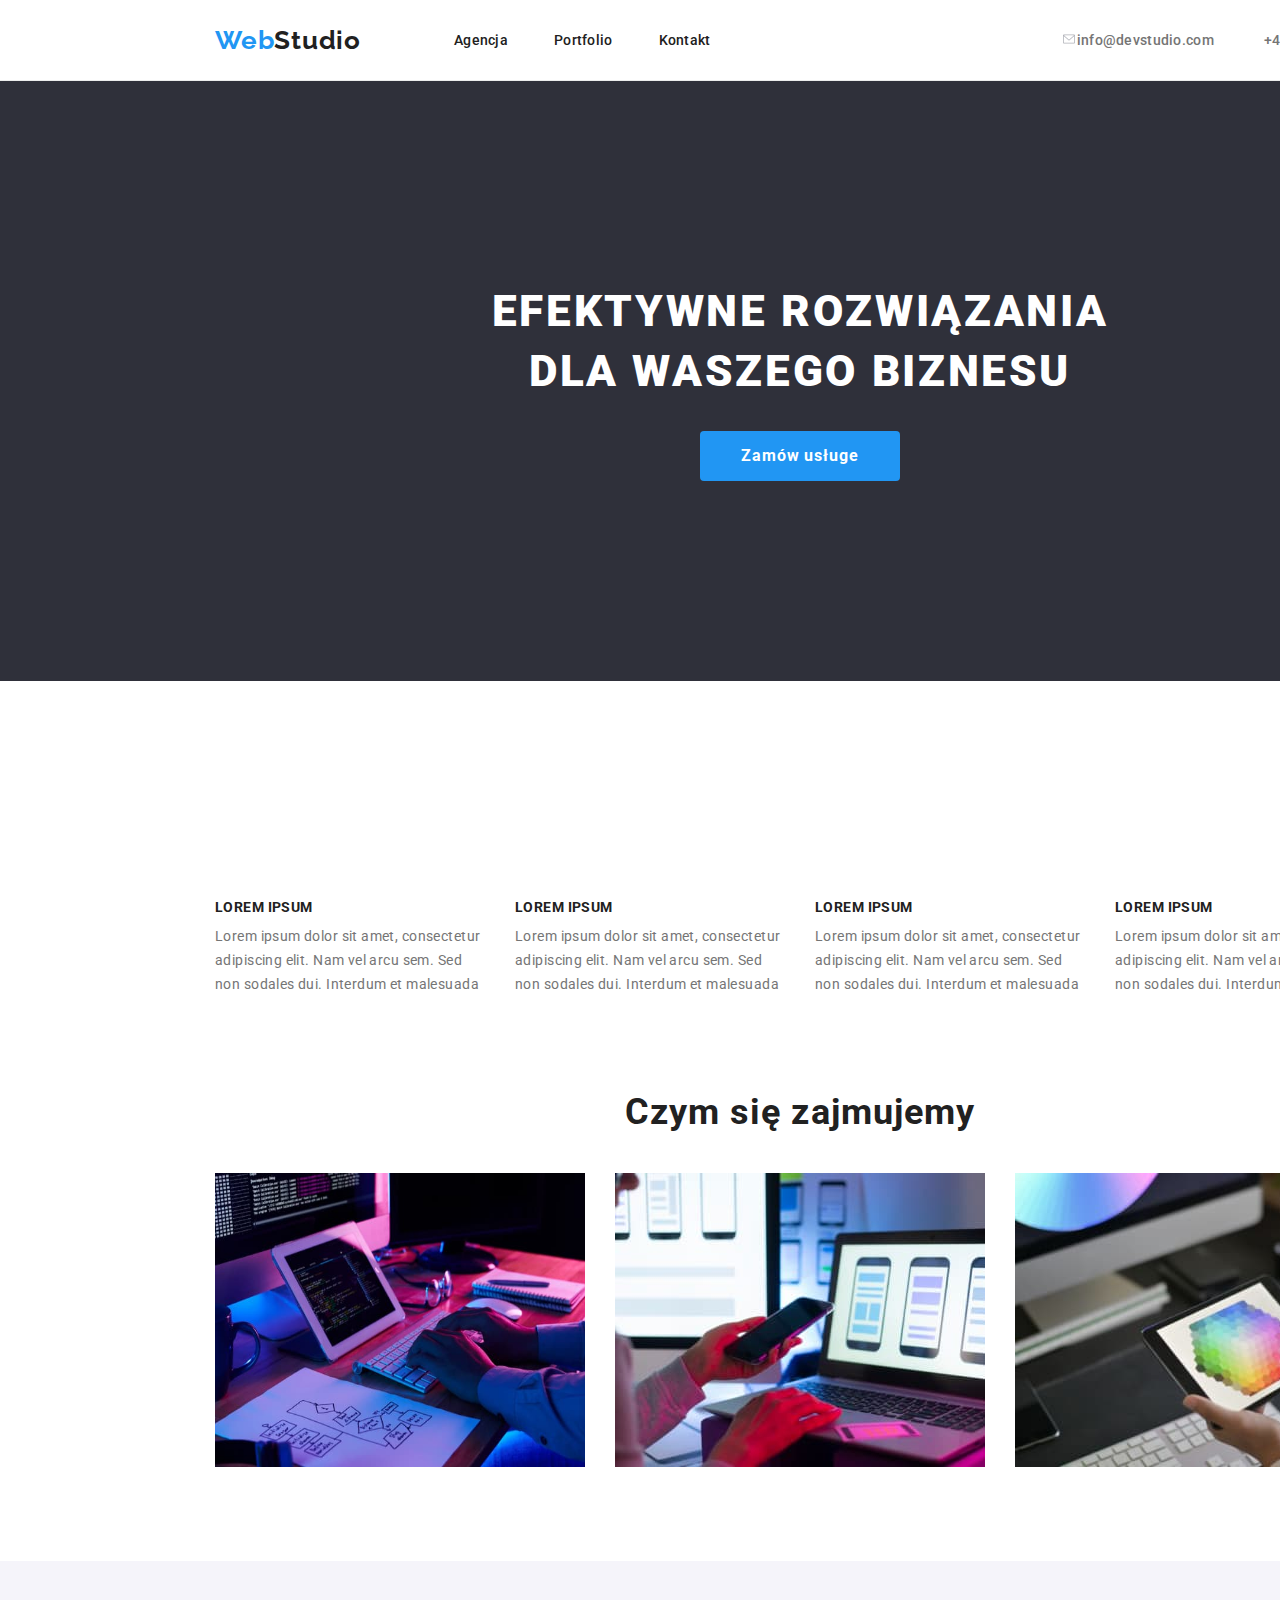
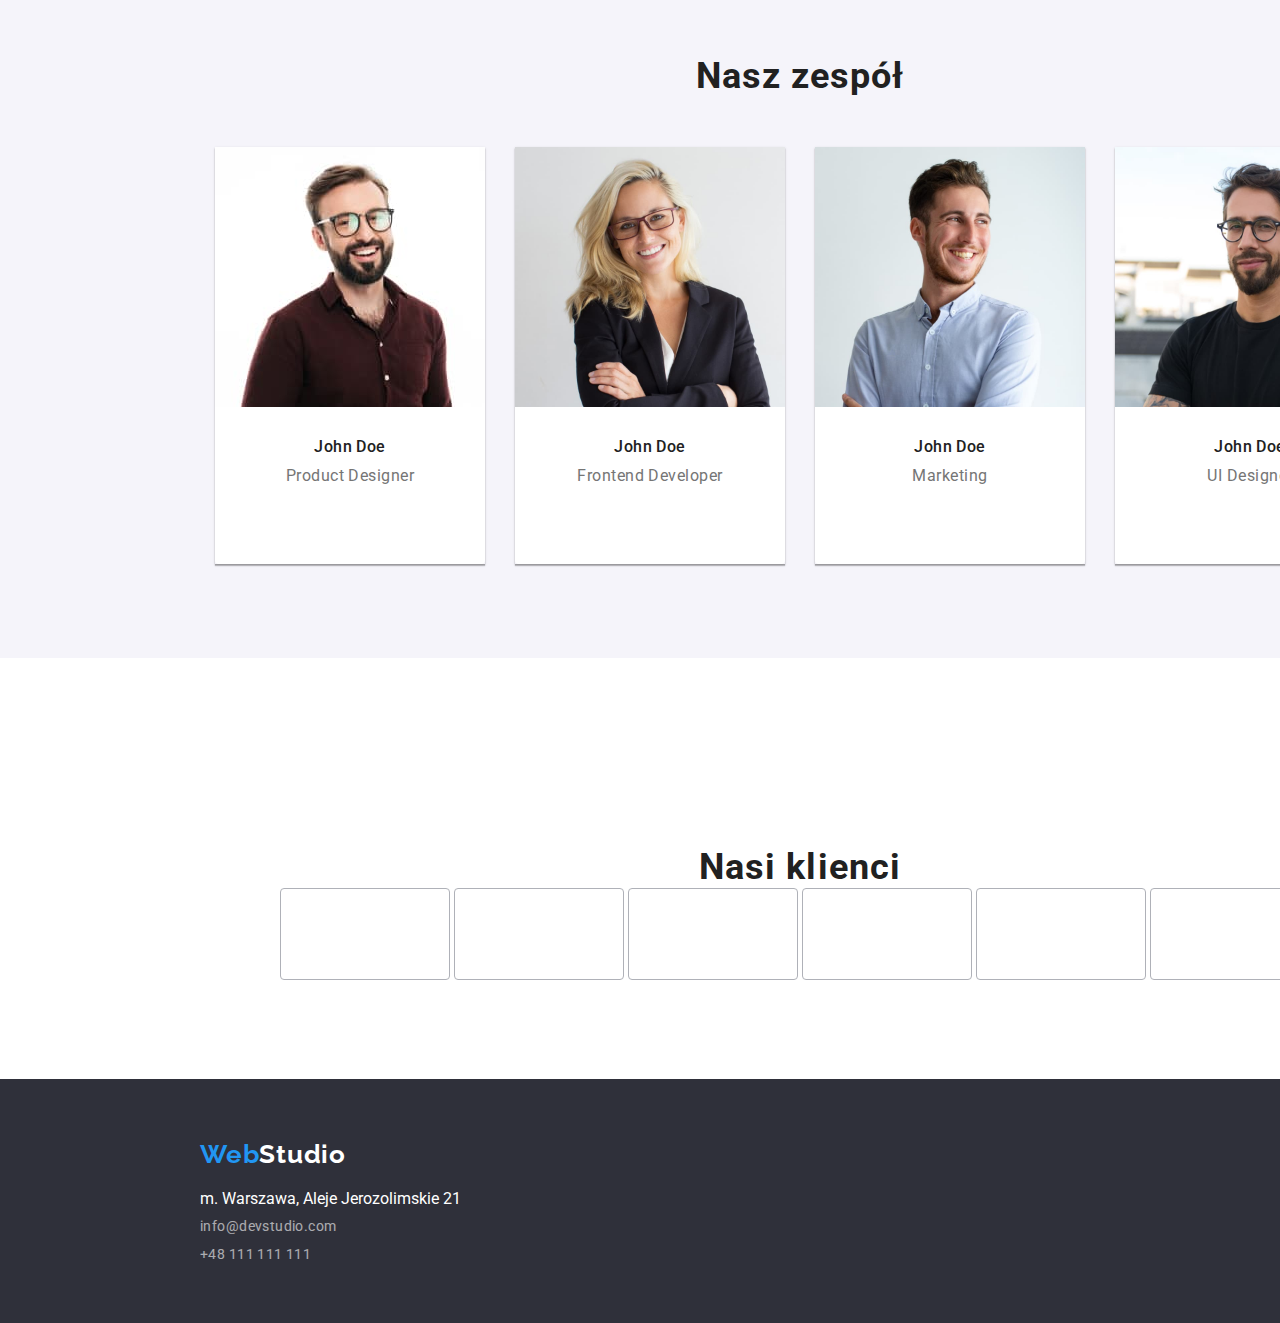
==== index.html @ 1d8e28fa "Update index.html" ====
<!DOCTYPE html>
<html lang="en">

<head>
  <meta charset="UTF-8" />
  <meta http-equiv="X-UA-Compatible" content="IE=edge" />
  <meta name="viewport" content="width=device-width, initial-scale=1.0" />
  <link rel="stylesheet"
    href="https://cdnjs.cloudflare.com/ajax/libs/modern-normalize/0.7.0/modern-normalize.min.css" />
  <link rel="stylesheet" href="styles/style.css" />
  <link rel="preconnect" href="https://fonts.googleapis.com" />
  <link rel="preconnect" href="https://fonts.gstatic.com" crossorigin />
  <link href="https://fonts.googleapis.com/css2?family=Raleway:wght@700&family=Roboto:wght@400;500;700;900&display=swap"
    rel="stylesheet" />
  <title>WebStudio</title>
</head>

<body>
  <header class="header">
    <div class="container">
      <nav class="navigation">
        <a class="logo-lighttheme" class="header-logo"
          href="https://mateusztyb.github.io/goit-markup-hw-04/index.html">Web<span>Studio</span></a>
        <ul class="navigation-links list">
          <li class="item"><a class="link" href="https://mateusztyb.github.io/goit-markup-hw-04/index.html">Agencja</a>
          </li>
          <li class="item"><a class="link"
              href="https://mateusztyb.github.io/goit-markup-hw-04/portfolio.html">Portfolio</a></li>
          <li class="item"><a class="link" href="#Kontakt">Kontakt</a></li>
        </ul>
      </nav>
      <ul class="contact-links list">
        <li class="item"><a class="link" href="mailto:info@devstudio.com"><svg class="nav-icon" width="16px" height="12px"><use href="./images/symbol.svg#icon-envelope"></use></svg><span>info@devstudio.com</span></a></li>
        <li class="item"><a class="link" href="phone:+48111111111">+48 111 111 111</a></li>
      </ul>
    </div>
  </header>
  <main>
    <section class="hero">
      <div class="container">
        <h1 class="hero-header">EFEKTYWNE ROZWIĄZANIA DLA WASZEGO BIZNESU</h1>
        <button class="hero-btn" type="modal">Zamów usługe</button>
      </div>
    </section>
    <section class="main">
      <div class="container">
        <ul class="main-content list">
          <li class="item">
            <svg class="icon" width=270 height=120>
              <use href="icons.svg#icon-Group-1">
            </svg>
            <h3 class="main-content-header">LOREM IPSUM</h3>
            <p class="main-content-text">
              Lorem ipsum dolor sit amet, consectetur adipiscing elit. Nam vel
              arcu sem. Sed non sodales dui. Interdum et malesuada
            </p>
          </li>
          <li class="item">
            <svg class="icon" width=270 height=120>
              <use href="icons.svg#icon-Group-2">
            </svg>
            <h3 class="main-content-header">LOREM IPSUM</h3>
            <p class="main-content-text">
              Lorem ipsum dolor sit amet, consectetur adipiscing elit. Nam vel
              arcu sem. Sed non sodales dui. Interdum et malesuada
            </p>
          </li>
          <li class="item">
            <svg class="icon" width=270 height=120>
              <use href="icons.svg#icon-Group-3">
            </svg>
            <h3 class="main-content-header">LOREM IPSUM</h3>
            <p class="main-content-text">
              Lorem ipsum dolor sit amet, consectetur adipiscing elit. Nam vel
              arcu sem. Sed non sodales dui. Interdum et malesuada
            </p>
          </li>
          <li class="item">
            <svg class="icon" width=270 height=120>
              <use href="icons.svg#icon-Group-4">
            </svg>
            <h3 class="main-content-header">LOREM IPSUM</h3>
            <p class="main-content-text">
              Lorem ipsum dolor sit amet, consectetur adipiscing elit. Nam vel
              arcu sem. Sed non sodales dui. Interdum et malesuada
            </p>
          </li>
        </ul>
      </div>
    </section>
    <section class="about">
      <div class="container">
        <h2>Czym się zajmujemy</h2>
        <ul class="about-list list">
          <li class="item">
            <img src="images/about/about1.jpg" alt="hands of a person working on a tablet with a detachable keyboard"
              height="294" width="370" />
          </li>
          <li class="item">
            <img src="images/about/about2.jpg" alt="phone held in the hands of the person working at the computer"
              height="294" width="370" />
          </li>
          <li class="item">
            <img src="images/about/about3.jpg" alt="tablet with color palette held in women's hands" height="294"
              width="370" />
          </li>
        </ul>
      </div>
    </section>
    <section class="employee">
      <div class="container">
        <h2 class="employee-header">Nasz zespół</h2>
        <ul class="list">
          <li class="item">
            <img src="images/employers/img-3.jpg" width="270" height="260"
              alt="smiling man in glasses, with a short beard, and in a maroon buttoned shirt" />
            <div class="employee-description">
              <p class="employee-name">John Doe</p>
              <p class="employee-position">Product Designer</p>
              <svg class="icon" width=44 height=44>
                <use href="icons.svg#icon-Ellipse">
              </svg>
              <svg class="icon" width=44 height=44>
                <use href="icons.svg#icon-Ellipse1">
              </svg>
              <svg class="icon" width=44 height=44>
                <use href="icons.svg#icon-Ellipse2">
              </svg><svg class="icon" width=44 height=44>
                <use href="icons.svg#icon-Ellipse3">
              </svg>
            </div>
          </li>

          <li class="item">
            <img src="images/employers/img-2.jpg" width="270" height="260"
              alt="smiling woman with long blonde hair, glasses and a darker jacket." />
            <div class="employee-description">
              <p class="employee-name">John Doe</p>
              <p class="employee-position">Frontend Developer</p>
              <svg class="icon" width=44 height=44>
                <use href="icons.svg#icon-Ellipse">
              </svg>
              <svg class="icon" width=44 height=44>
                <use href="icons.svg#icon-Ellipse1">
              </svg>
              <svg class="icon" width=44 height=44>
                <use href="icons.svg#icon-Ellipse2">
              </svg><svg class="icon" width=44 height=44>
                <use href="icons.svg#icon-Ellipse3">
              </svg>
            </div>
          </li>

          <li class="item">
            <img src="images/employers/img-1.jpg" width="270" height="260"
              alt="smiling man with short facial hair and blue buttoned shirt" />
            <div class="employee-description">
              <p class="employee-name">John Doe</p>
              <p class="employee-position">Marketing</p>
              <svg class="icon" width=44 height=44>
                <use href="icons.svg#icon-Ellipse">
              </svg>
              <svg class="icon" width=44 height=44>
                <use href="icons.svg#icon-Ellipse1">
              </svg>
              <svg class="icon" width=44 height=44>
                <use href="icons.svg#icon-Ellipse2">
              </svg><svg class="icon" width=44 height=44>
                <use href="icons.svg#icon-Ellipse3">
              </svg>
            </div>

          </li>

          <li class="item">
            <img src="images/employers/img.jpg" width="270" height="260"
              alt="smiling man in glasses, with medium facial hair, and in a black T-shirt" />
            <div class="employee-description">
              <p class="employee-name">John Doe</p>
              <p class="employee-position">UI Designer</p>
              <svg class="icon" width=44 height=44>
                <use href="icons.svg#icon-Ellipse">
              </svg>
              <svg class="icon" width=44 height=44>
                <use href="icons.svg#icon-Ellipse1">
              </svg>
              <svg class="icon" width=44 height=44>
                <use href="icons.svg#icon-Ellipse2">
              </svg><svg class="icon" width=44 height=44>
                <use href="icons.svg#icon-Ellipse3">
              </svg>
            </div>
          </li>
        </ul>

      </div>
    </section>
    <section class="customers">
      <div class="container">
        <h2 class="customers-header">Nasi klienci</h2>
        <ul class="customer-list list">
          <li class="item"><svg class="icon" width=170 height=92>
              <use href="icons.svg#icon-Client-1">
            </svg></li>
          <li class="item"><svg class="icon" width=170 height=92>
              <use href="icons.svg#icon-Client-2">
            </svg></li>
          <li class="item"><svg class="icon" width=170 height=92>
              <use href="icons.svg#icon-Client-3">
            </svg></li>
          <li class="item"><svg class="icon" width=170 height=92>
              <use href="icons.svg#icon-Client-4">
            </svg></li>
          <li class="item"><svg class="icon" width=170 height=92>
              <use href="icons.svg#icon-Client-5">
            </svg></li>
          <li class="item"><svg class="icon" width=170 height=92>
              <use href="icons.svg#icon-Client-6">
            </svg></li>
        </ul>
      </div>
    </section>
  </main>
  <footer class="footer">
    <div class="container">
      <a class="logo-darktheme" href="#mainweb">Web<span>Studio</span></a>
      <ul class="list">
        <li class="item"><a class="footer-adres" href="https://goo.gl/maps/imskWViYpNZ9BuhFA" target="_blank">m.
            Warszawa, Aleje
            Jerozolimskie 21</a></li>
        <li class="item">
          <a class="footer-link" href="mailto:info@devstudio.com">info@devstudio.com</a>
        </li>
        <li class="item"> <a class="footer-link" href="phone:+48111111111">+48 111 111 111</a>
        </li>
      </ul>
    </div>
  </footer>
</body>

</html>
---- styles/style.css ----
:root {
  --main-font: "Roboto", "Open Sans", sans-serif;
  --secondary-font: "Raleway", sans-serif;
  --main-color: #212121;
  --secondary-color: #2196f3;
  --third-color: #ffffff;
  --additional-color: #757575;
}

body {
  font-family: "Roboto", "Open Sans", sans-serif;
  color: #212121;
  margin-left: auto;
  margin-right: auto;
  width: 1600px;
}

address {
  font-style: inherit;
}
/* Zerowanie marginesów zew i wew tekstu */

h1,
h2,
h3,
h4,
h5,
h6 {
  padding: 0px;
  margin: 0px;
}
p {
  padding: 0px;
  margin: 0px;
}

/* Zdjęcia jako elementy blokowe */

img {
  display: block;
}

svg{
  display: inline;
}

/* Usunięcie ozdobników list dla każdej list z klasą list */

.list {
  list-style: none;
  margin: 0;
  padding: 0;
}

/* Ustawienie kursorów na linkach i przyciskach */

a,
button {
  text-decoration: inherit;
  cursor: pointer;
  color: inherit;
}

/* Kontener kontentu */
.container {
  max-width: 1200px;
  min-height: 80px;
  margin-left: auto;
  margin-right: auto;
}

/*--LOGO--*/

.logo-lighttheme {
  font-family: "Raleway", "Open Sans", sans-serif;
  font-weight: 700;
  font-size: 26px;
  line-height: 1.192;
  letter-spacing: 0.03em;
  color: var(--secondary-color);
  margin-right: 93px;
}

.logo-lighttheme > span {
  color: var(--main-color);
}

.logo-darktheme {
  font-family: "Raleway", "Open Sans", sans-serif;
  font-weight: 700;
  font-size: 26px;
  line-height: 1.192;
  letter-spacing: 0.03em;
  color: var(--secondary-color);
}

.logo-darktheme > span {
  color: var(--third-color);
}

/*--LOGO--*/

/*--Navigation--*/

.nav-icon:hover {color: red}

.header .container {
  display: flex;
  justify-content: space-between;
  padding: 0px 15px;
  flex-wrap: wrap;
}

.header {
  border-bottom: 1px solid #ececec;
}

.navigation,
.navigation-links,
.contact-links {
  display: flex;
  align-items: center;
  flex-wrap: wrap;
}

.navigation-links .item:not(:last-child) {
  margin-right: 46px;
}

.contact-links .item:not(:last-child) {
  margin-right: 38px;
}

.navigation-links a {
  font-weight: 500;
  font-size: 14px;
  line-height: 1.143;
  letter-spacing: 0.02em;
  color: var(--main-color);
}

.contact-links a {
  font-weight: 500;
  font-size: 14px;
  margin-right: 12px;
  line-height: 1.143;
  letter-spacing: 0.02em;
  color: var(--additional-color);
}

.navigation-links a:hover,
.navigation-links a:focus,
.contact-links a:hover,
.contact-links a:focus {
  color: var(--secondary-color);
}


/*--Navigation--*/

/*--HERO--*/

.hero-header {
  font-weight: 900;
  font-size: 44px;
  line-height: 1.364;
  text-align: center;
  letter-spacing: 0.06em;
  color: var(--third-color);
}

.hero {
  background-color: #2f303a;
  padding: 200px 0px;
}

.hero .container {
  align-items: center;
  justify-content: center;
  display: flex;
  flex-direction: column;
}

.hero h1 {
  width: 696px;
}

.hero-btn {
  background: var(--secondary-color);
  border: 0px;
  border-radius: 4px;
  font-weight: 700;
  font-size: 16px;
  line-height: 1.875;
  text-align: center;
  letter-spacing: 0.06em;
  width: 200px;
  height: 50px;
  margin-top: 30px;
  color: var(--third-color);
}

.hero-btn:focus,
.hero-btn:hover {
  color: var(--main-color);
}

/*--HERO--*/

/*--MAIN--*/

.main h3 {
  font-weight: 700;
  font-size: 14px;
  line-height: 1.143;
  letter-spacing: 0.03em;
  margin-bottom: 10px;
  color: var(--main-color);
}

.main p {
  font-size: 14px;
  line-height: 1.71;
  letter-spacing: 0.03em;
  color: var(--additional-color);
}

.container .main-content {
  display: flex;
  justify-content: center;
  padding: 94px 0px;
  flex-wrap: wrap;
}

.main-content .item {
  width: 270px;
  margin: 0px 15px;
}

.about h2 {
  font-weight: 700;
  font-size: 36px;
  line-height: 1.167;
  text-align: center;
  letter-spacing: 0.03em;
  color: var(--main-color);
  margin-bottom: 40px;
}

.container .about-list {
  display: flex;
  text-align: center;
  padding-bottom: 94px;
}

.about-list .item {
  margin: 0px 15px;
}

/*--MAIN--*/

/*--EMPLOYEE--*/

/* można zastosować selektor potomka zmniejszając ilość kodu, zmienijąc przy imieniu pracownika znacznik p na h3 */

.employee {
  background: #f5f4fa;
}

.employee-header {
  font-weight: 700;
  font-size: 36px;
  line-height: 1.167;
  text-align: center;
  letter-spacing: 0.03em;
  color: var(--main-color);
  padding-top: 94px;
}

.employee-name {
  font-size: 16px;
  line-height: 1.1875;
  text-align: center;
  letter-spacing: 0.03em;
  font-weight: 500;
  margin-bottom: 10px;
  color: var(--main-color);
}

.employee-position {
  font-size: 16px;
  line-height: 1.1875;
  text-align: center;
  letter-spacing: 0.03em;
  color: var(--additional-color);
}

.employee .container .list {
  display: flex;
  justify-content: center;
  padding-bottom: 94px;
}

.employee .item {
  margin: 50px 15px 0px;
  box-shadow: 0px 1px 3px rgba(0, 0, 0, 0.12), 0px 1px 1px rgba(0, 0, 0, 0.14),
    0px 2px 1px rgba(0, 0, 0, 0.2);
}

.employee-description {
  padding: 30px 0px;
  text-align: center;
  background-color: var(--third-color);
  border: 0px;
  border-radius: 0px 0px 4px 4px;
}

/*--EMPLOYEE--*/

/* CUSTOMERS */

.customers{
  background-color: #fff;
}

.customers-header{
  font-weight: 700;
  font-size: 36px;
  line-height: 1.167;
  text-align: center;
  letter-spacing: 0.03em;
  color: var(--main-color);
  padding-top: 94px;
}
.customers .container {
  display: flex;
  justify-content: center;
  padding: 94px 0px;
  flex-wrap: wrap;
}

.customer-list .item{
  display: inline-block;
  border: 1px solid #AFB1B8;
box-sizing: border-box;
border-radius: 4px;
width: 170px;
height: 92px;
}

/* CUSTOMERS */

/*--FOOTER--*/

.footer .container {
  padding: 60px 0px;
}

.footer {
  background: #2f303a;
  color: var(--third-color);
  text-decoration: none;
}

.footer .item:not(:first-child){
  margin-top: 9px;
}

.footer .item:first-child{
  margin-top: 20px;
}

.footer-adres {
  text-decoration: none;
  color: var(--third-color);
}

.footer-link {
  color: var(--third-color);
  opacity: 0.6;
  font-size: 14px;
  line-height: 1.71px;
  letter-spacing: 0.03em;
}

.footer-adres:hover,
.footer-adres:focus,
.footer-link:hover,
.footer-link:focus {
  color: var(--secondary-color);
}
.footer span {
  color: var(--third-color);
}

/*--FOOTER--*/

/*--Portfolio--*/

.gallery-btn {
  font-weight: 500;
  font-size: 16px;
  line-height: 1.625;
  letter-spacing: 0.03em;
  padding: 6px 22px;
  margin: 0px 4px;
  background: #f5f4fa;
  border-radius: 4px;
  border: 0px;
}

.gallery-btn:hover,
.gallery-btn:focus {
  background: var(--secondary-color);
  color: var(--third-color);
  border-color: solid var(--third-color);
}

.galler-nav > .container .list {
  display: flex;
  justify-content: center;
  align-items: center;
  padding-top: 94px;
  margin-bottom: 35px;
}

.gallery-list-title {
  font-weight: 700;
  font-size: 18px;
  line-height: 2;
  letter-spacing: 0.06em;
  color: var(--main-font);
  text-align: left;
}

.gallery-list-subtitle {
  font-size: 16px;
  line-height: 1.875;
  letter-spacing: 0.03em;
  color: var(--additional-color);
  text-align: left;
}

.gallery-subtitle-wraper {
  padding: 20px 24px;
  border-left: 1px solid #eeeeee;
  border-right: 1px solid #eeeeee;
  border-bottom: 1px solid #eeeeee;
}

.gallery .item {
  margin: 15px;
  width: 370px;
  background: #ffffff;
  box-sizing: border-box;
}

.gallery .container .list {
  display: flex;
  justify-content: center;
  flex-wrap: wrap;
  padding-bottom: 94px;
}
/*--Portfolio--*/

/* ICONS */



/* ICONS */
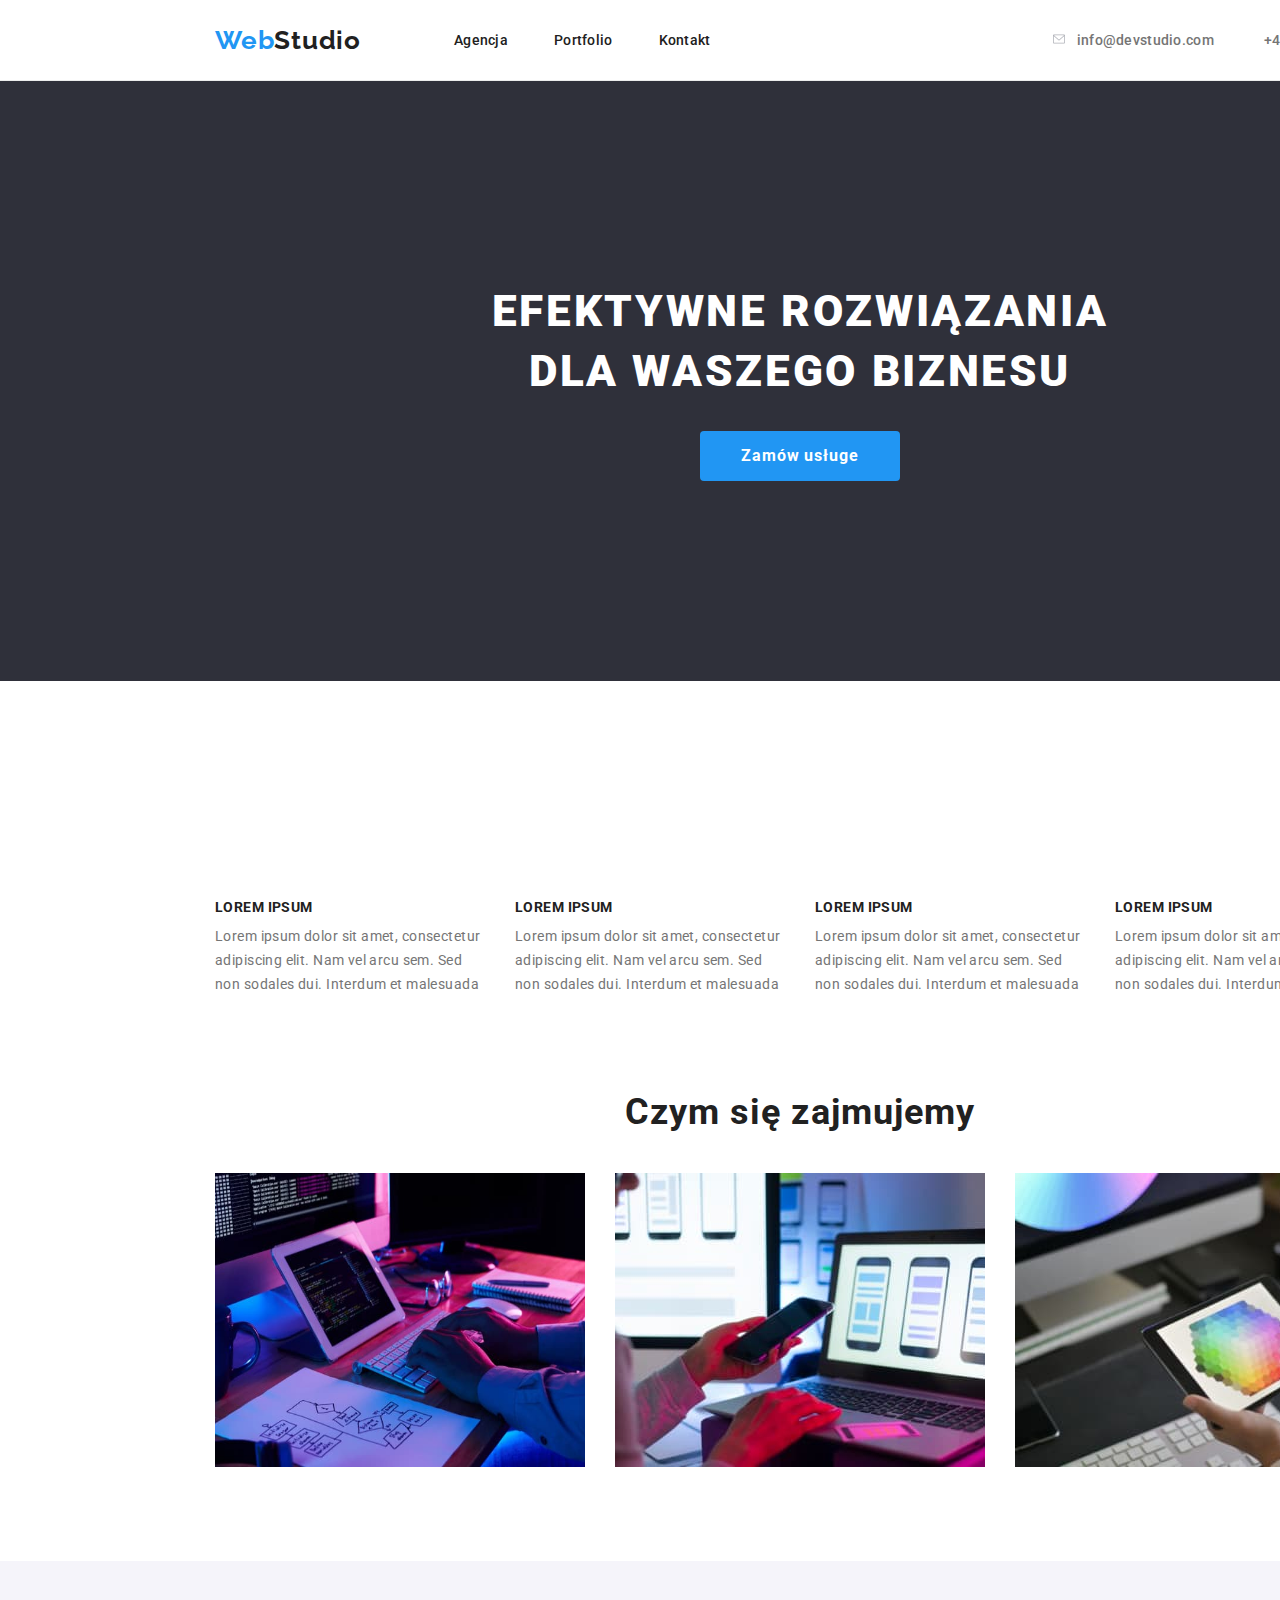
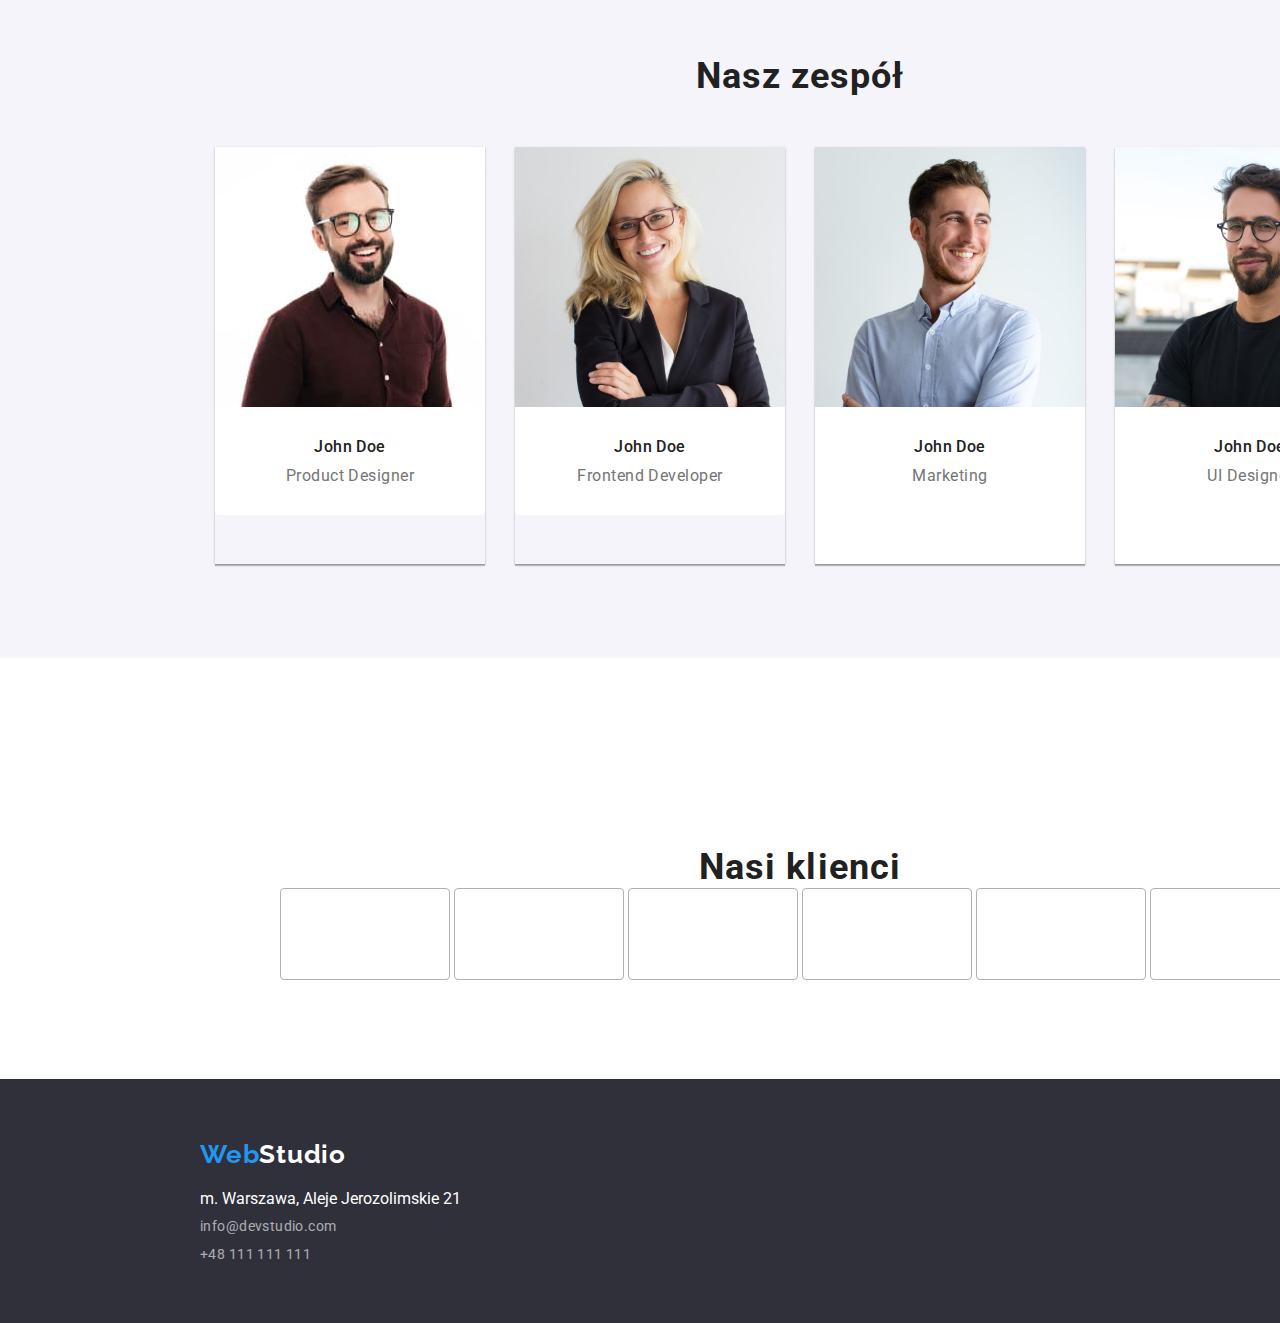
==== commit dfd7d1bc: "Zmiany" ====
--- a/index.html
+++ b/index.html
@@ -117,17 +117,6 @@
             <div class="employee-description">
               <p class="employee-name">John Doe</p>
               <p class="employee-position">Product Designer</p>
-              <svg class="icon" width=44 height=44>
-                <use href="icons.svg#icon-Ellipse">
-              </svg>
-              <svg class="icon" width=44 height=44>
-                <use href="icons.svg#icon-Ellipse1">
-              </svg>
-              <svg class="icon" width=44 height=44>
-                <use href="icons.svg#icon-Ellipse2">
-              </svg><svg class="icon" width=44 height=44>
-                <use href="icons.svg#icon-Ellipse3">
-              </svg>
             </div>
           </li>
 
@@ -137,17 +126,7 @@
             <div class="employee-description">
               <p class="employee-name">John Doe</p>
               <p class="employee-position">Frontend Developer</p>
-              <svg class="icon" width=44 height=44>
-                <use href="icons.svg#icon-Ellipse">
-              </svg>
-              <svg class="icon" width=44 height=44>
-                <use href="icons.svg#icon-Ellipse1">
-              </svg>
-              <svg class="icon" width=44 height=44>
-                <use href="icons.svg#icon-Ellipse2">
-              </svg><svg class="icon" width=44 height=44>
-                <use href="icons.svg#icon-Ellipse3">
-              </svg>
+  
             </div>
           </li>
 
--- a/styles/style.css
+++ b/styles/style.css
@@ -102,8 +102,6 @@
 
 /*--Navigation--*/
 
-.nav-icon:hover {color: red}
-
 .header .container {
   display: flex;
   justify-content: space-between;
@@ -117,7 +115,7 @@
 
 .navigation,
 .navigation-links,
-.contact-links {
+.contact-links{
   display: flex;
   align-items: center;
   flex-wrap: wrap;
@@ -131,31 +129,35 @@
   margin-right: 38px;
 }
 
-.navigation-links a {
+.navigation-links .link {
   font-weight: 500;
   font-size: 14px;
   line-height: 1.143;
   letter-spacing: 0.02em;
   color: var(--main-color);
-}
-
-.contact-links a {
+  
+}
+
+.contact-links .link {
   font-weight: 500;
   font-size: 14px;
   margin-right: 12px;
   line-height: 1.143;
   letter-spacing: 0.02em;
   color: var(--additional-color);
+  align-items: center;
 }
 
 .navigation-links a:hover,
 .navigation-links a:focus,
 .contact-links a:hover,
-.contact-links a:focus {
+.contact-links a:focus,
+.nav-icon:hover,
+.nav-icon:focus {
   color: var(--secondary-color);
 }
-
-
+.nav-icon{
+margin-right:10px;}
 /*--Navigation--*/
 
 /*--HERO--*/
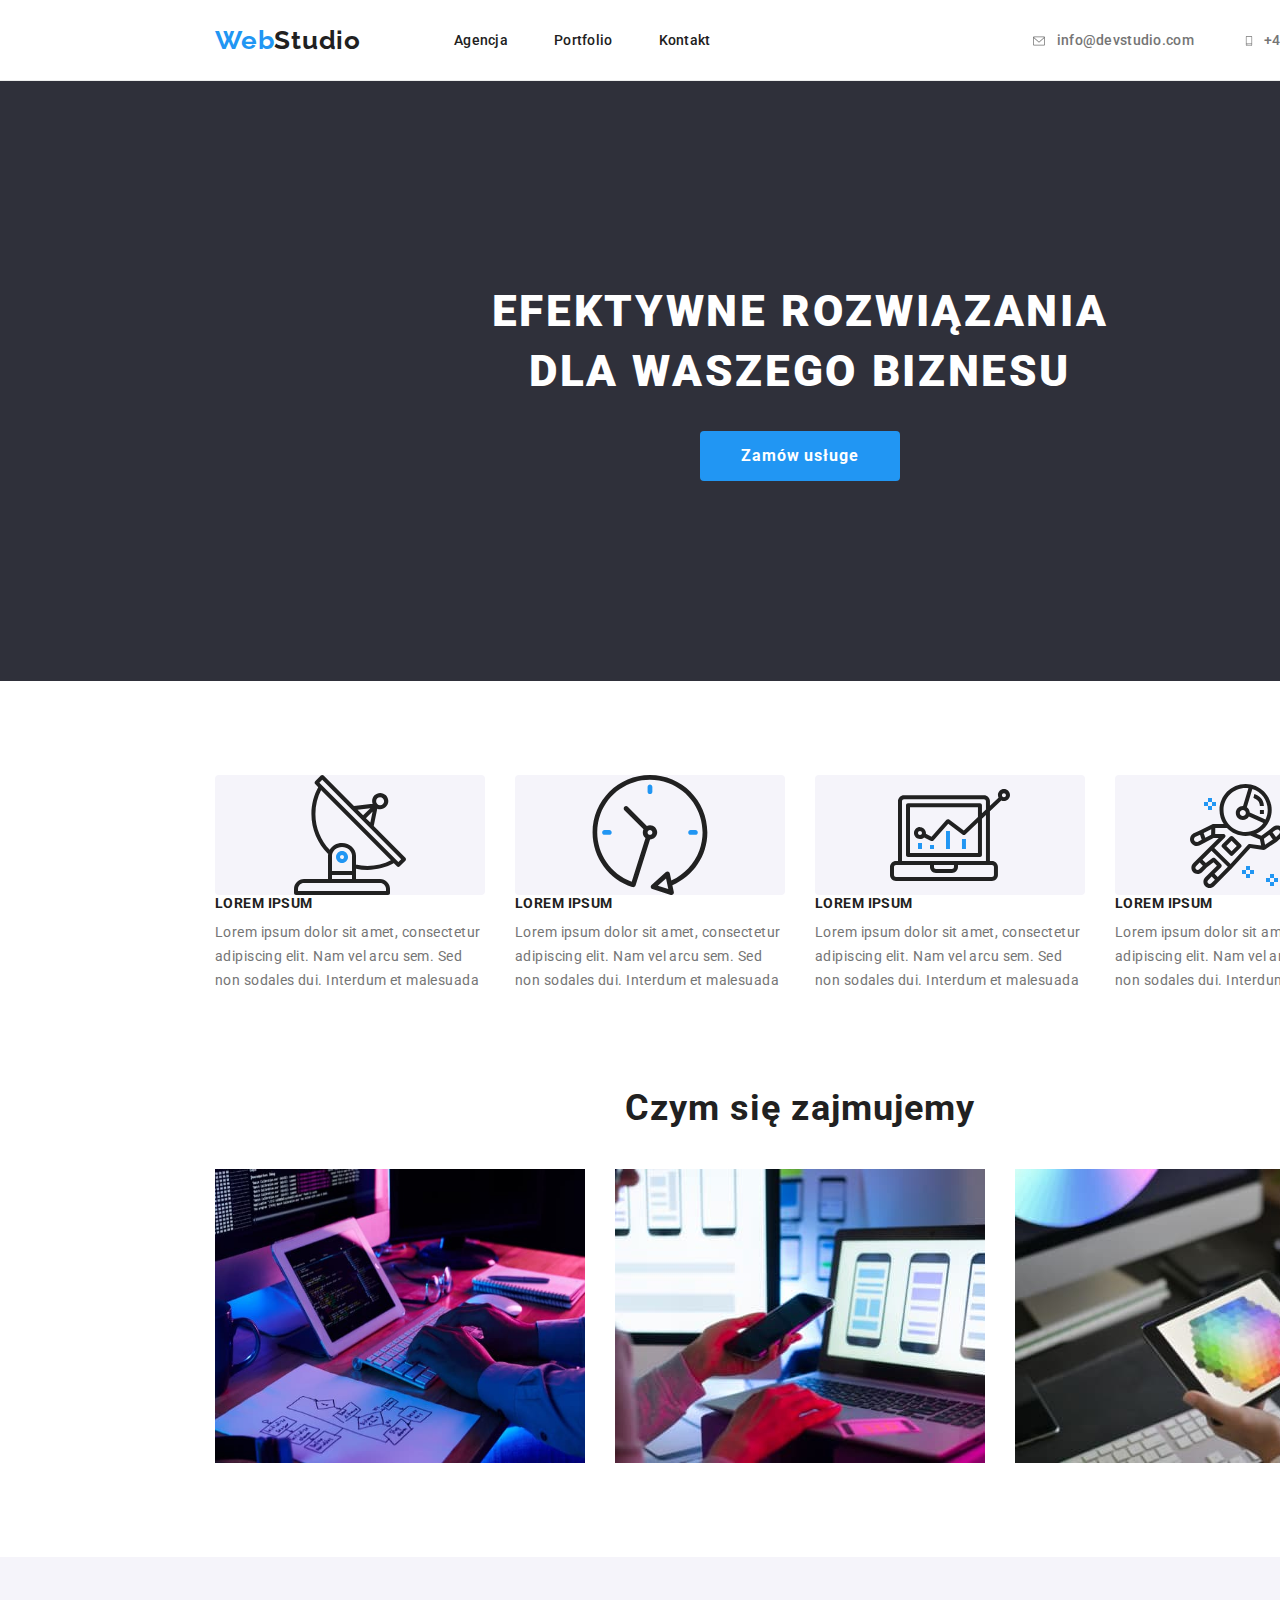
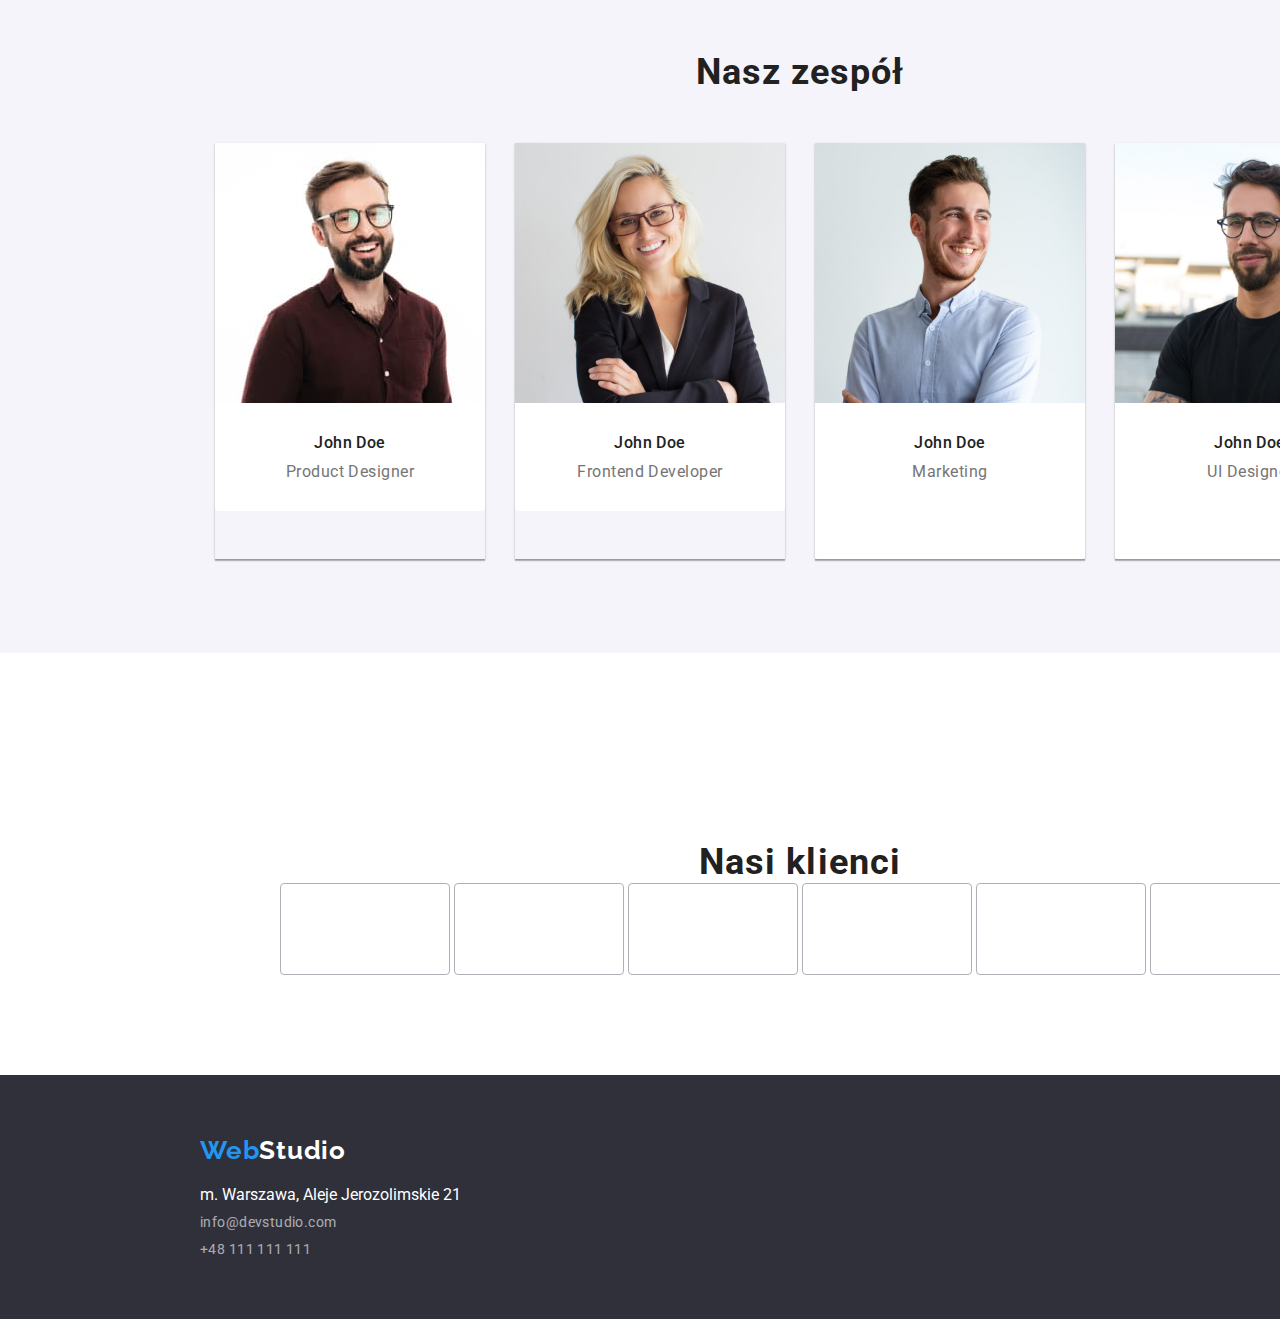
==== commit c6f96776: "Zmiany" ====
--- a/index.html
+++ b/index.html
@@ -30,8 +30,8 @@
         </ul>
       </nav>
       <ul class="contact-links list">
-        <li class="item"><a class="link" href="mailto:info@devstudio.com"><svg class="nav-icon" width="16px" height="12px"><use href="./images/symbol.svg#icon-envelope"></use></svg><span>info@devstudio.com</span></a></li>
-        <li class="item"><a class="link" href="phone:+48111111111">+48 111 111 111</a></li>
+        <li class="item"><a class="link" href="mailto:info@devstudio.com"><svg class="nav-icon" width="16px" height="12px"><use href="./images/icons.svg#icon-envelope"></use></svg><span>info@devstudio.com</span></a></li>
+        <li class="item"><a class="link" href="phone:+48111111111"><svg class="nav-icon" width="10px" height="16px"><use href="./images/icons.svg#icon-smartphone"></use></svg>+48 111 111 111</a></li>
       </ul>
     </div>
   </header>
@@ -46,38 +46,38 @@
       <div class="container">
         <ul class="main-content list">
           <li class="item">
-            <svg class="icon" width=270 height=120>
-              <use href="icons.svg#icon-Group-1">
-            </svg>
-            <h3 class="main-content-header">LOREM IPSUM</h3>
-            <p class="main-content-text">
-              Lorem ipsum dolor sit amet, consectetur adipiscing elit. Nam vel
-              arcu sem. Sed non sodales dui. Interdum et malesuada
-            </p>
-          </li>
-          <li class="item">
-            <svg class="icon" width=270 height=120>
-              <use href="icons.svg#icon-Group-2">
-            </svg>
-            <h3 class="main-content-header">LOREM IPSUM</h3>
-            <p class="main-content-text">
-              Lorem ipsum dolor sit amet, consectetur adipiscing elit. Nam vel
-              arcu sem. Sed non sodales dui. Interdum et malesuada
-            </p>
-          </li>
-          <li class="item">
-            <svg class="icon" width=270 height=120>
-              <use href="icons.svg#icon-Group-3">
-            </svg>
-            <h3 class="main-content-header">LOREM IPSUM</h3>
-            <p class="main-content-text">
-              Lorem ipsum dolor sit amet, consectetur adipiscing elit. Nam vel
-              arcu sem. Sed non sodales dui. Interdum et malesuada
-            </p>
-          </li>
-          <li class="item">
-            <svg class="icon" width=270 height=120>
-              <use href="icons.svg#icon-Group-4">
+            <svg class="icon" width=65  height=70>
+              <use href="./images/icons.svg#icon-antenna">
+            </svg>
+            <h3 class="main-content-header">LOREM IPSUM</h3>
+            <p class="main-content-text">
+              Lorem ipsum dolor sit amet, consectetur adipiscing elit. Nam vel
+              arcu sem. Sed non sodales dui. Interdum et malesuada
+            </p>
+          </li>
+          <li class="item">
+            <svg class="icon" width=67 height=70>
+              <use href="./images/icons.svg#icon-clock">
+            </svg>
+            <h3 class="main-content-header">LOREM IPSUM</h3>
+            <p class="main-content-text">
+              Lorem ipsum dolor sit amet, consectetur adipiscing elit. Nam vel
+              arcu sem. Sed non sodales dui. Interdum et malesuada
+            </p>
+          </li>
+          <li class="item">
+            <svg class="icon" width=54 height=70>
+              <use href="./images/icons.svg#icon-diagram">
+            </svg>
+            <h3 class="main-content-header">LOREM IPSUM</h3>
+            <p class="main-content-text">
+              Lorem ipsum dolor sit amet, consectetur adipiscing elit. Nam vel
+              arcu sem. Sed non sodales dui. Interdum et malesuada
+            </p>
+          </li>
+          <li class="item">
+            <svg class="icon" width=70 height=70>
+              <use href="./images/icons.svg#icon-astronaut">
             </svg>
             <h3 class="main-content-header">LOREM IPSUM</h3>
             <p class="main-content-text">
--- a/styles/style.css
+++ b/styles/style.css
@@ -40,10 +40,6 @@
   display: block;
 }
 
-svg{
-  display: inline;
-}
-
 /* Usunięcie ozdobników list dla każdej list z klasą list */
 
 .list {
@@ -129,35 +125,36 @@
   margin-right: 38px;
 }
 
-.navigation-links .link {
+.navigation-links a {
   font-weight: 500;
   font-size: 14px;
   line-height: 1.143;
   letter-spacing: 0.02em;
   color: var(--main-color);
-  
-}
-
-.contact-links .link {
+}
+
+.contact-links a {
   font-weight: 500;
   font-size: 14px;
   margin-right: 12px;
   line-height: 1.143;
   letter-spacing: 0.02em;
   color: var(--additional-color);
+  fill:var(--additional-color);
   align-items: center;
 }
 
-.navigation-links a:hover,
-.navigation-links a:focus,
-.contact-links a:hover,
-.contact-links a:focus,
-.nav-icon:hover,
-.nav-icon:focus {
+.nav-icon{
+  margin-right:10px;
+  vertical-align: middle;
+}
+
+.link:hover,
+.link:focus {
   color: var(--secondary-color);
-}
-.nav-icon{
-margin-right:10px;}
+  fill: var(--secondary-color);
+}
+
 /*--Navigation--*/
 
 /*--HERO--*/
@@ -218,6 +215,14 @@
   letter-spacing: 0.03em;
   margin-bottom: 10px;
   color: var(--main-color);
+}
+
+.main .icon{
+display: flex;
+width: 270px;
+height: 120px;
+background: #F5F4FA;
+border-radius: 4px;
 }
 
 .main p {
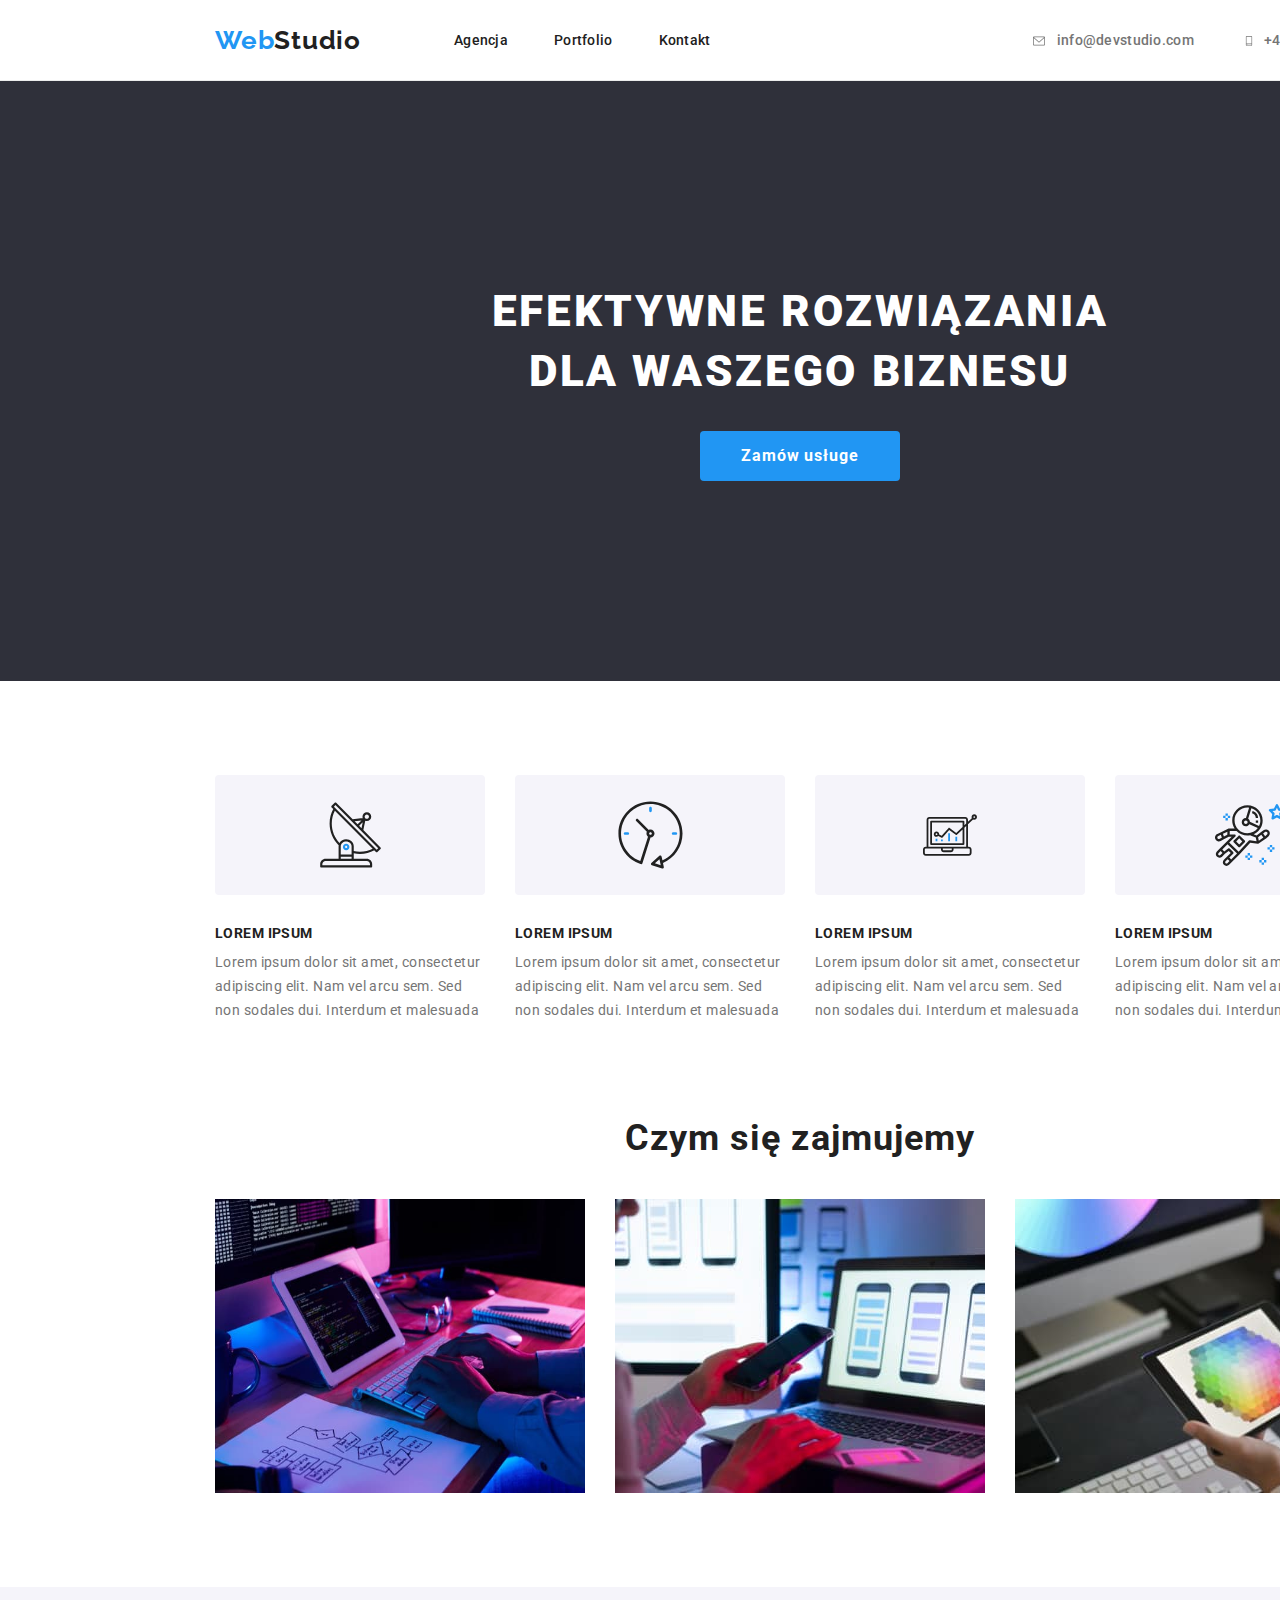
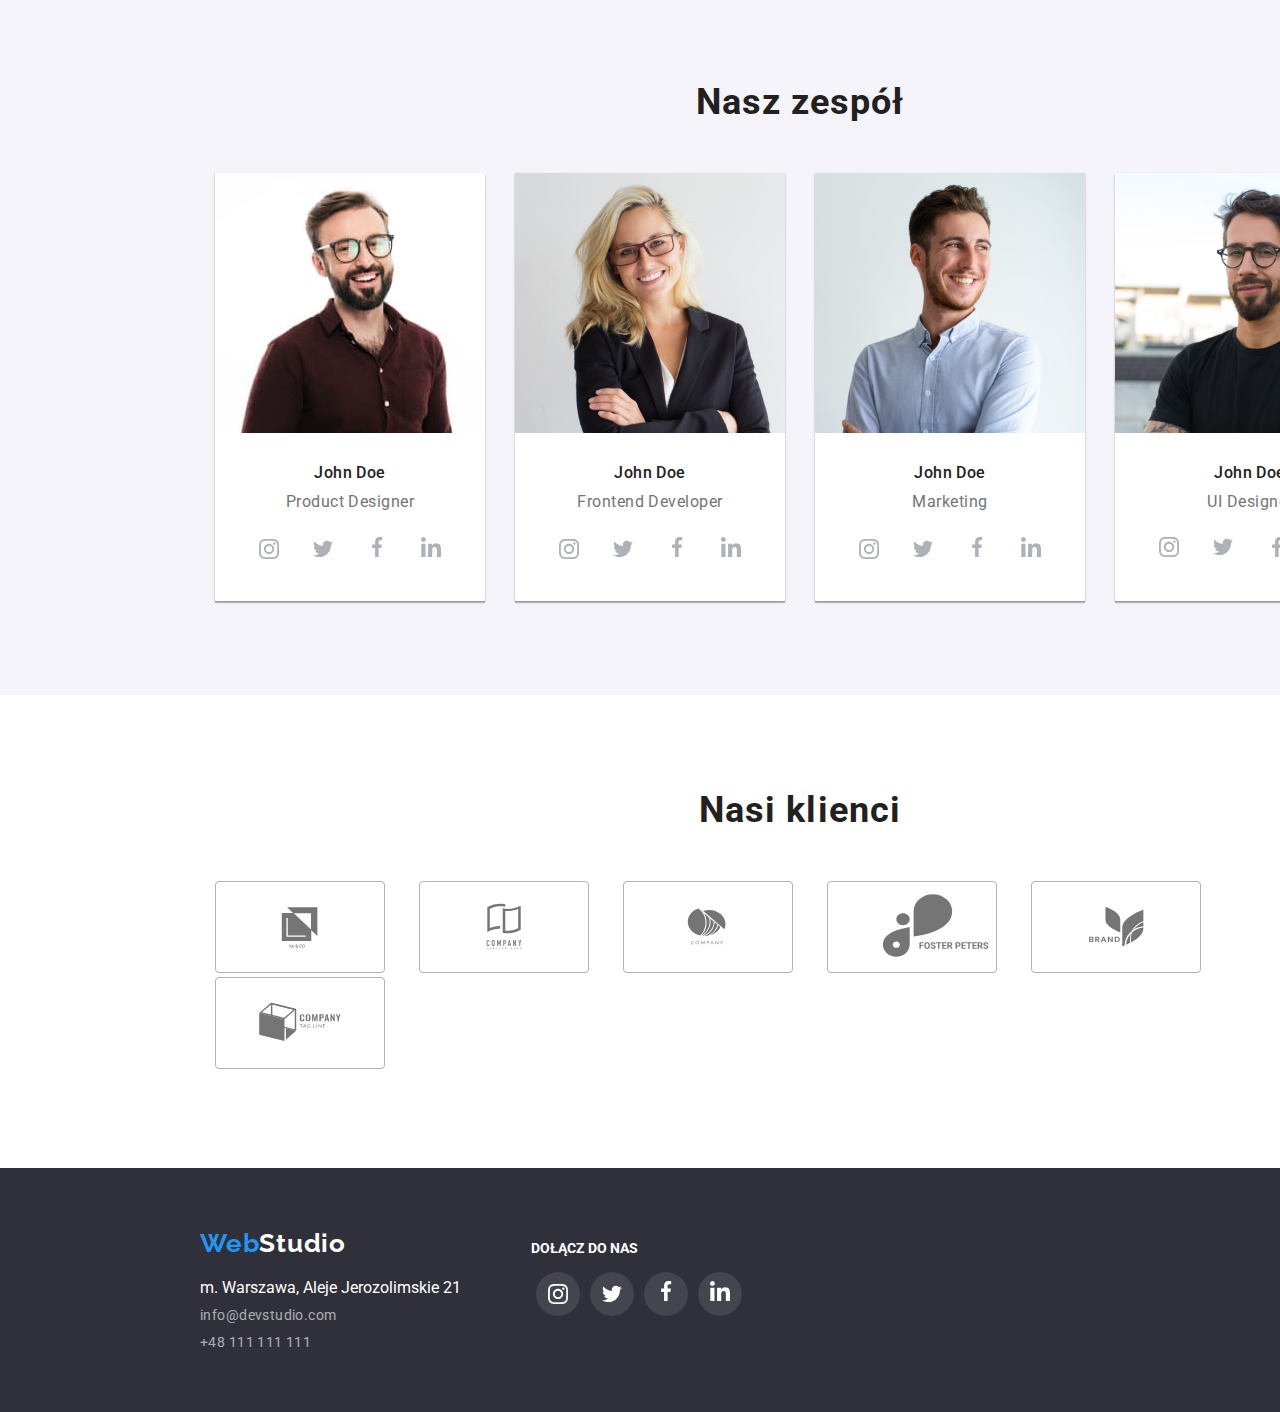
==== commit a395ca0e: "Zmiany" ====
--- a/index.html
+++ b/index.html
@@ -46,39 +46,39 @@
       <div class="container">
         <ul class="main-content list">
           <li class="item">
-            <svg class="icon" width=65  height=70>
+            <div class="iconcont"><svg class="icon" width=65  height=70>
               <use href="./images/icons.svg#icon-antenna">
-            </svg>
-            <h3 class="main-content-header">LOREM IPSUM</h3>
-            <p class="main-content-text">
-              Lorem ipsum dolor sit amet, consectetur adipiscing elit. Nam vel
-              arcu sem. Sed non sodales dui. Interdum et malesuada
-            </p>
-          </li>
-          <li class="item">
-            <svg class="icon" width=67 height=70>
+            </svg></div>
+            <h3 class="main-content-header">LOREM IPSUM</h3>
+            <p class="main-content-text">
+              Lorem ipsum dolor sit amet, consectetur adipiscing elit. Nam vel
+              arcu sem. Sed non sodales dui. Interdum et malesuada
+            </p>
+          </li>
+          <li class="item">
+           <div class="iconcont"> <svg class="icon" width=67 height=70>
               <use href="./images/icons.svg#icon-clock">
-            </svg>
-            <h3 class="main-content-header">LOREM IPSUM</h3>
-            <p class="main-content-text">
-              Lorem ipsum dolor sit amet, consectetur adipiscing elit. Nam vel
-              arcu sem. Sed non sodales dui. Interdum et malesuada
-            </p>
-          </li>
-          <li class="item">
-            <svg class="icon" width=54 height=70>
+            </svg></div>
+            <h3 class="main-content-header">LOREM IPSUM</h3>
+            <p class="main-content-text">
+              Lorem ipsum dolor sit amet, consectetur adipiscing elit. Nam vel
+              arcu sem. Sed non sodales dui. Interdum et malesuada
+            </p>
+          </li>
+          <li class="item">
+            <div class="iconcont"> <svg class="icon" width=54 height=70>
               <use href="./images/icons.svg#icon-diagram">
-            </svg>
-            <h3 class="main-content-header">LOREM IPSUM</h3>
-            <p class="main-content-text">
-              Lorem ipsum dolor sit amet, consectetur adipiscing elit. Nam vel
-              arcu sem. Sed non sodales dui. Interdum et malesuada
-            </p>
-          </li>
-          <li class="item">
-            <svg class="icon" width=70 height=70>
+            </svg></div>
+            <h3 class="main-content-header">LOREM IPSUM</h3>
+            <p class="main-content-text">
+              Lorem ipsum dolor sit amet, consectetur adipiscing elit. Nam vel
+              arcu sem. Sed non sodales dui. Interdum et malesuada
+            </p>
+          </li>
+          <li class="item">
+            <div class="iconcont"> <svg class="icon" width=70 height=70>
               <use href="./images/icons.svg#icon-astronaut">
-            </svg>
+            </svg></div>
             <h3 class="main-content-header">LOREM IPSUM</h3>
             <p class="main-content-text">
               Lorem ipsum dolor sit amet, consectetur adipiscing elit. Nam vel
@@ -117,16 +117,42 @@
             <div class="employee-description">
               <p class="employee-name">John Doe</p>
               <p class="employee-position">Product Designer</p>
-            </div>
-          </li>
-
+              <ul class="social list">
+                <li class="social-list"><a class="social-links" href="insta"><svg class="icon" width=20 height=20>
+                  <use href="./images/icons.svg#icon-instagram">
+                </svg></a></li>
+                <li class="social-list"><a class="social-links" href="tweter"><svg class="icon" width=20 height=20>
+                  <use href="./images/icons.svg#icon-tweter">
+                </svg></a></li>
+                <li class="social-links"><a href="facebook"><svg class="icon" width=20 height=20>
+                  <use href="./images/icons.svg#icon-facebook">
+                </svg></a></li>
+                <li class="social-links"><a href="linkedin"><svg class="icon" width=20 height=20>
+                  <use href="./images/icons.svg#icon-linkedin">
+                </svg></a></li>
+              </ul>
+            </div>
+          </li>
           <li class="item">
             <img src="images/employers/img-2.jpg" width="270" height="260"
               alt="smiling woman with long blonde hair, glasses and a darker jacket." />
             <div class="employee-description">
               <p class="employee-name">John Doe</p>
               <p class="employee-position">Frontend Developer</p>
-  
+              <ul class="social list">
+                <li class="social-list"><a class="social-links" href="insta"><svg class="icon" width=20 height=20>
+                  <use href="./images/icons.svg#icon-instagram">
+                </svg></a></li>
+                <li class="social-list"><a class="social-links" href="tweter"><svg class="icon" width=20 height=20>
+                  <use href="./images/icons.svg#icon-tweter">
+                </svg></a></li>
+                <li class="social-links"><a href="facebook"><svg class="icon" width=20 height=20>
+                  <use href="./images/icons.svg#icon-facebook">
+                </svg></a></li>
+                <li class="social-links"><a href="linkedin"><svg class="icon" width=20 height=20>
+                  <use href="./images/icons.svg#icon-linkedin">
+                </svg></a></li>
+              </ul>
             </div>
           </li>
 
@@ -136,17 +162,20 @@
             <div class="employee-description">
               <p class="employee-name">John Doe</p>
               <p class="employee-position">Marketing</p>
-              <svg class="icon" width=44 height=44>
-                <use href="icons.svg#icon-Ellipse">
-              </svg>
-              <svg class="icon" width=44 height=44>
-                <use href="icons.svg#icon-Ellipse1">
-              </svg>
-              <svg class="icon" width=44 height=44>
-                <use href="icons.svg#icon-Ellipse2">
-              </svg><svg class="icon" width=44 height=44>
-                <use href="icons.svg#icon-Ellipse3">
-              </svg>
+              <ul class="social list">
+                <li class="social-list"><a class="social-links" href="insta"><svg class="icon" width=20 height=20>
+                  <use href="./images/icons.svg#icon-instagram">
+                </svg></a></li>
+                <li class="social-list"><a class="social-links" href="tweter"><svg class="icon" width=20 height=20>
+                  <use href="./images/icons.svg#icon-tweter">
+                </svg></a></li>
+                <li class="social-links"><a href="facebook"><svg class="icon" width=20 height=20>
+                  <use href="./images/icons.svg#icon-facebook">
+                </svg></a></li>
+                <li class="social-links"><a href="linkedin"><svg class="icon" width=20 height=20>
+                  <use href="./images/icons.svg#icon-linkedin">
+                </svg></a></li>
+              </ul>
             </div>
 
           </li>
@@ -157,17 +186,20 @@
             <div class="employee-description">
               <p class="employee-name">John Doe</p>
               <p class="employee-position">UI Designer</p>
-              <svg class="icon" width=44 height=44>
-                <use href="icons.svg#icon-Ellipse">
-              </svg>
-              <svg class="icon" width=44 height=44>
-                <use href="icons.svg#icon-Ellipse1">
-              </svg>
-              <svg class="icon" width=44 height=44>
-                <use href="icons.svg#icon-Ellipse2">
-              </svg><svg class="icon" width=44 height=44>
-                <use href="icons.svg#icon-Ellipse3">
-              </svg>
+              <ul class="social list">
+                <li class="social-links"><a href="insta"><svg class="icon" width=20 height=20>
+                  <use href="./images/icons.svg#icon-instagram">
+                </svg></a></li>
+                <li class="social-links"><a href="tweter"><svg class="icon" width=20 height=20>
+                  <use href="./images/icons.svg#icon-tweter">
+                </svg></a></li>
+                <li class="social-links"><a href="facebook"><svg class="icon" width=20 height=20>
+                  <use href="./images/icons.svg#icon-facebook">
+                </svg></a></li>
+                <li class="social-links"><a href="linkedin"><svg class="icon" width=20 height=20>
+                  <use href="./images/icons.svg#icon-linkedin">
+                </svg></a></li>
+              </ul>
             </div>
           </li>
         </ul>
@@ -178,30 +210,31 @@
       <div class="container">
         <h2 class="customers-header">Nasi klienci</h2>
         <ul class="customer-list list">
-          <li class="item"><svg class="icon" width=170 height=92>
-              <use href="icons.svg#icon-Client-1">
-            </svg></li>
-          <li class="item"><svg class="icon" width=170 height=92>
-              <use href="icons.svg#icon-Client-2">
-            </svg></li>
-          <li class="item"><svg class="icon" width=170 height=92>
-              <use href="icons.svg#icon-Client-3">
-            </svg></li>
-          <li class="item"><svg class="icon" width=170 height=92>
-              <use href="icons.svg#icon-Client-4">
-            </svg></li>
-          <li class="item"><svg class="icon" width=170 height=92>
-              <use href="icons.svg#icon-Client-5">
-            </svg></li>
-          <li class="item"><svg class="icon" width=170 height=92>
-              <use href="icons.svg#icon-Client-6">
-            </svg></li>
+          <li class="item"><a class="customer-link" href="link"><svg class="icon" width=170 height=92>
+              <use href="./images/icons.svg#icon-logo1"></use>
+            </svg></a></li>
+          <li class="item"><a class="customer-link" href="link"><svg class="icon" width=170 height=92>
+              <use href="./images/icons.svg#icon-logo2"></use>
+            </svg></a></li>
+          <li class="item"><a class="customer-link" href="link"><svg class="icon" width=170 height=92>
+              <use href="./images/icons.svg#icon-logo3"></use>
+            </svg></a></li>
+          <li class="item"><a class="customer-link" href="link"><svg class="icon" width=170 height=92>
+              <use href="./images/icons.svg#icon-logo4"></use>
+            </svg></a></li>
+          <li class="item"><a class="customer-link" href="link"><svg class="icon" width=170 height=92>
+              <use href="./images/icons.svg#icon-logo5"></use>
+            </svg></a></li>
+          <li class="item"><a class="customer-link" href="link"><svg class="icon" width=170 height=92>
+              <use href="./images/icons.svg#icon-logo6"></use>
+            </svg></a></li>
         </ul>
       </div>
     </section>
   </main>
   <footer class="footer">
     <div class="container">
+      <div class="footeraddres">
       <a class="logo-darktheme" href="#mainweb">Web<span>Studio</span></a>
       <ul class="list">
         <li class="item"><a class="footer-adres" href="https://goo.gl/maps/imskWViYpNZ9BuhFA" target="_blank">m.
@@ -214,6 +247,24 @@
         </li>
       </ul>
     </div>
+    <div class="footersocial">
+      <p class="footerlinks">DOŁĄCZ DO NAS</p>
+<ul class="social list">
+      <li class="social-list"><a class="social-links" href="insta"><svg class="icon" width=20 height=20>
+        <use href="./images/icons.svg#icon-instagram">
+      </svg></a></li>
+      <li class="social-list"><a class="social-links" href="tweter"><svg class="icon" width=20 height=20>
+        <use href="./images/icons.svg#icon-tweter">
+      </svg></a></li>
+      <li class="social-links"><a href="facebook"><svg class="icon" width=20 height=20>
+        <use href="./images/icons.svg#icon-facebook">
+      </svg></a></li>
+      <li class="social-links"><a href="linkedin"><svg class="icon" width=20 height=20>
+        <use href="./images/icons.svg#icon-linkedin">
+      </svg></a></li>
+    </ul>
+  </div>
+    </div>
   </footer>
 </body>
 
--- a/styles/style.css
+++ b/styles/style.css
@@ -111,7 +111,7 @@
 
 .navigation,
 .navigation-links,
-.contact-links{
+.contact-links {
   display: flex;
   align-items: center;
   flex-wrap: wrap;
@@ -140,12 +140,12 @@
   line-height: 1.143;
   letter-spacing: 0.02em;
   color: var(--additional-color);
-  fill:var(--additional-color);
-  align-items: center;
-}
-
-.nav-icon{
-  margin-right:10px;
+  fill: var(--additional-color);
+  align-items: center;
+}
+
+.nav-icon {
+  margin-right: 10px;
   vertical-align: middle;
 }
 
@@ -217,12 +217,15 @@
   color: var(--main-color);
 }
 
-.main .icon{
-display: flex;
-width: 270px;
-height: 120px;
-background: #F5F4FA;
-border-radius: 4px;
+.iconcont {
+  background: #f5f4fa;
+  height: 120px;
+  width: 270px;
+  margin-bottom: 30px;
+  border-radius: 4px;
+  display: flex;
+  justify-content: center;
+  align-items: center;
 }
 
 .main p {
@@ -272,6 +275,7 @@
 
 .employee {
   background: #f5f4fa;
+  padding-bottom: 94px;
 }
 
 .employee-header {
@@ -305,7 +309,6 @@
 .employee .container .list {
   display: flex;
   justify-content: center;
-  padding-bottom: 94px;
 }
 
 .employee .item {
@@ -322,22 +325,46 @@
   border-radius: 0px 0px 4px 4px;
 }
 
+.social {
+  display: flex;
+  justify-content: center;
+  align-items: center;
+}
+.social-links {
+  display: flex;
+  justify-content: center;
+  align-items: center;
+  fill: #afb1b8;
+  color: #afb1b8;
+  background-color: #ffffff;
+  width: 44px;
+  height: 44px;
+  border-radius: 50%;
+  margin: 16px 5px 0px;
+}
+
+.social-links:hover,
+.social-links:focus {
+  background-color: var(--secondary-color);
+  fill: #ffffff;
+  color: #ffffff;
+}
+
 /*--EMPLOYEE--*/
 
 /* CUSTOMERS */
 
-.customers{
+.customers {
   background-color: #fff;
 }
 
-.customers-header{
+.customers-header {
   font-weight: 700;
   font-size: 36px;
   line-height: 1.167;
   text-align: center;
   letter-spacing: 0.03em;
   color: var(--main-color);
-  padding-top: 94px;
 }
 .customers .container {
   display: flex;
@@ -346,21 +373,44 @@
   flex-wrap: wrap;
 }
 
+.customer-list{
+  margin-top: 50px;
+}
+
+
 .customer-list .item{
-  display: inline-block;
-  border: 1px solid #AFB1B8;
-box-sizing: border-box;
-border-radius: 4px;
-width: 170px;
-height: 92px;
-}
-
+  display: inline-flex;
+  justify-content: center;
+  align-items: center;
+  
+}
+
+.customer-link {
+  display: flex;
+  justify-content: center;
+  align-items: center;
+  border: 1px solid #afb1b8;
+  border-radius: 4px;
+  width: 170px;
+  height: 92px;
+  margin:0px 15px;
+  fill: var(--additional-color);
+  color: var(--additional-color);
+}
+
+.customer-link:hover,
+.customer-link:focus{
+  border: 1px solid var(--secondary-color);
+  fill: var(--secondary-color);
+  color: var(--secondary-color);
+}
 /* CUSTOMERS */
 
 /*--FOOTER--*/
 
 .footer .container {
   padding: 60px 0px;
+  display: flex;
 }
 
 .footer {
@@ -369,11 +419,11 @@
   text-decoration: none;
 }
 
-.footer .item:not(:first-child){
+.footer .item:not(:first-child) {
   margin-top: 9px;
 }
 
-.footer .item:first-child{
+.footer .item:first-child {
   margin-top: 20px;
 }
 
@@ -400,6 +450,43 @@
   color: var(--third-color);
 }
 
+.footersocial{
+  display: block;
+  justify-content: left;
+  align-items: center;
+  margin-left: 70px;
+  margin-top: 12px;
+}
+.footerlinks{
+  font-size: 14px;
+line-height: 16px;
+font-weight: 700;
+}
+.footersocial .social {
+  display: flex;
+  justify-content: left;
+  align-items: center;
+}
+.footersocial .social-links {
+  display: flex;
+  justify-content: center;
+  align-items: center;
+  fill: #ffffff;
+  color: #ffffff;
+  background-color: rgba(255, 255, 255, 0.1);;
+  width: 44px;
+  height: 44px;
+  border-radius: 50%;
+  margin: 16px 5px 0px;
+}
+
+.footersocial .social-links:hover,
+.footersocial .social-links:focus {
+  background-color: var(--secondary-color);
+  fill: #ffffff;
+  color: #ffffff;
+}
+
 /*--FOOTER--*/
 
 /*--Portfolio--*/
@@ -472,6 +559,4 @@
 
 /* ICONS */
 
-
-
-/* ICONS */+/* ICONS */
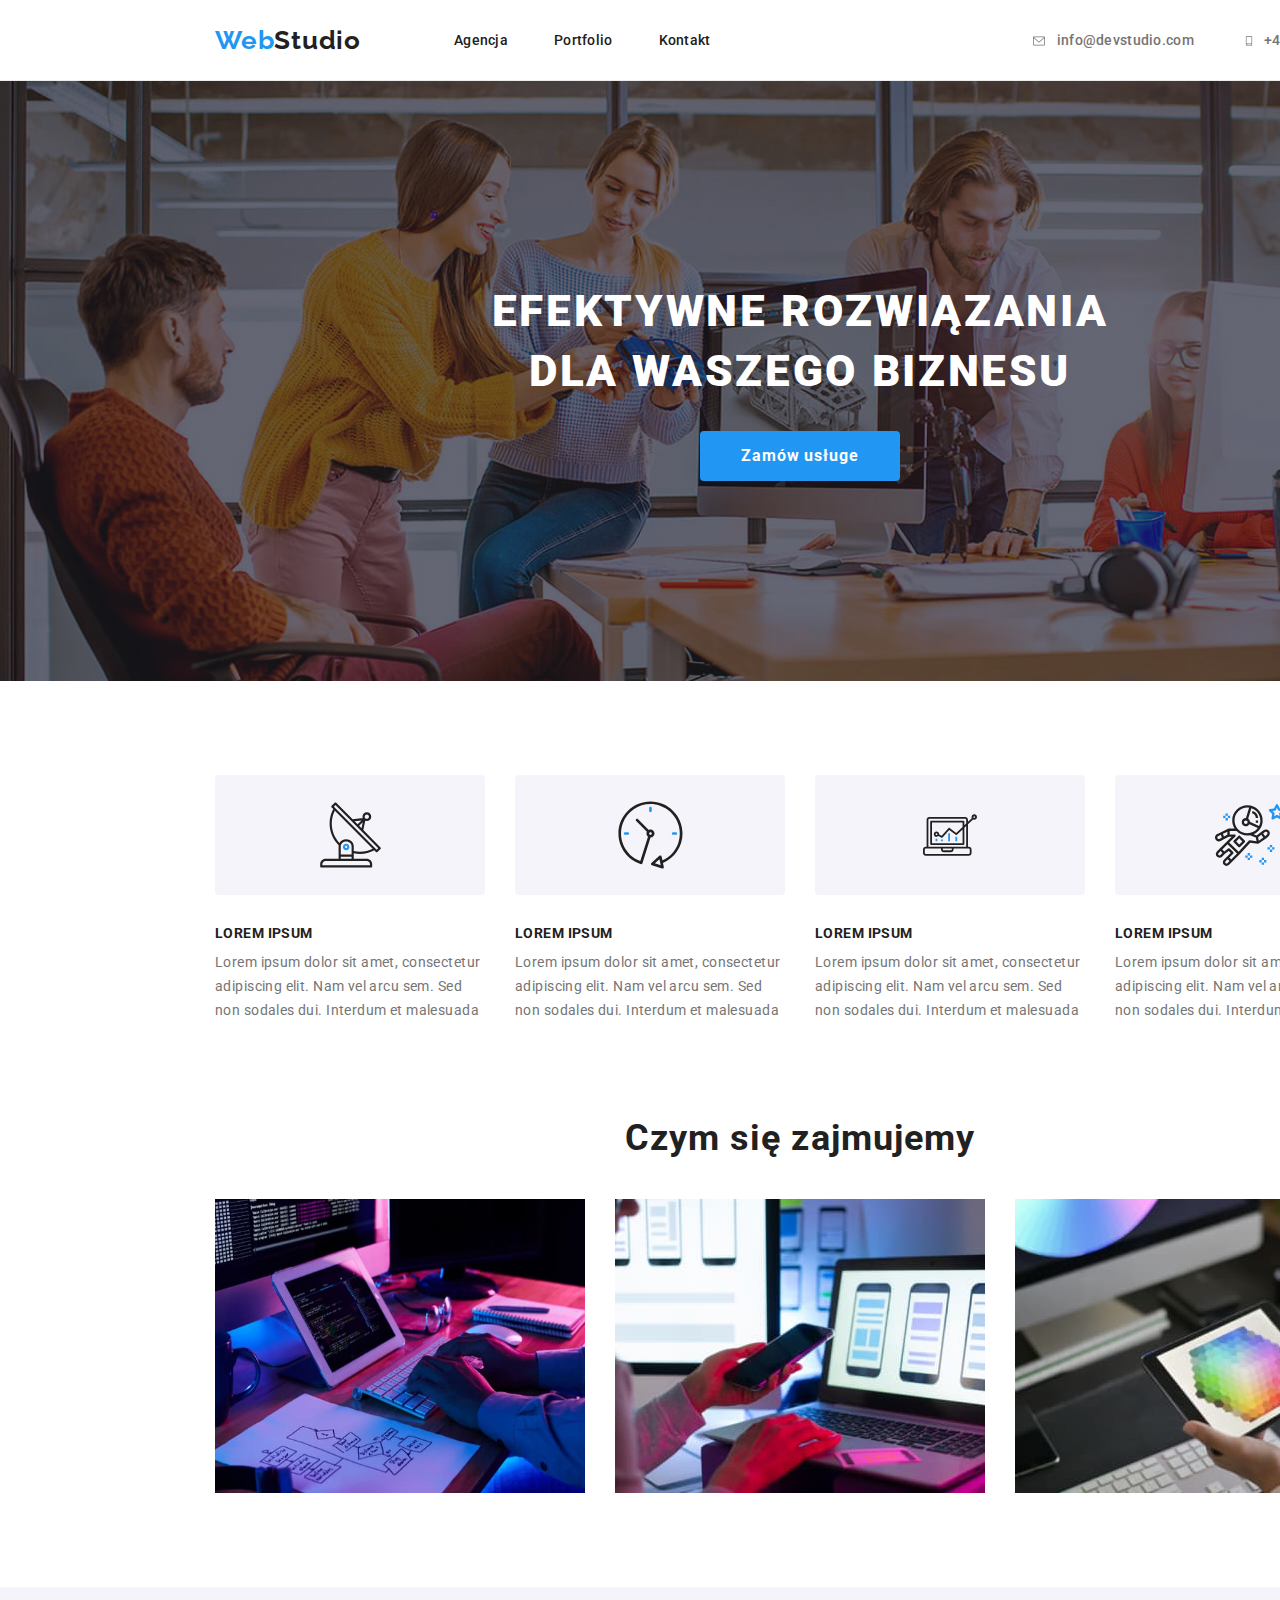
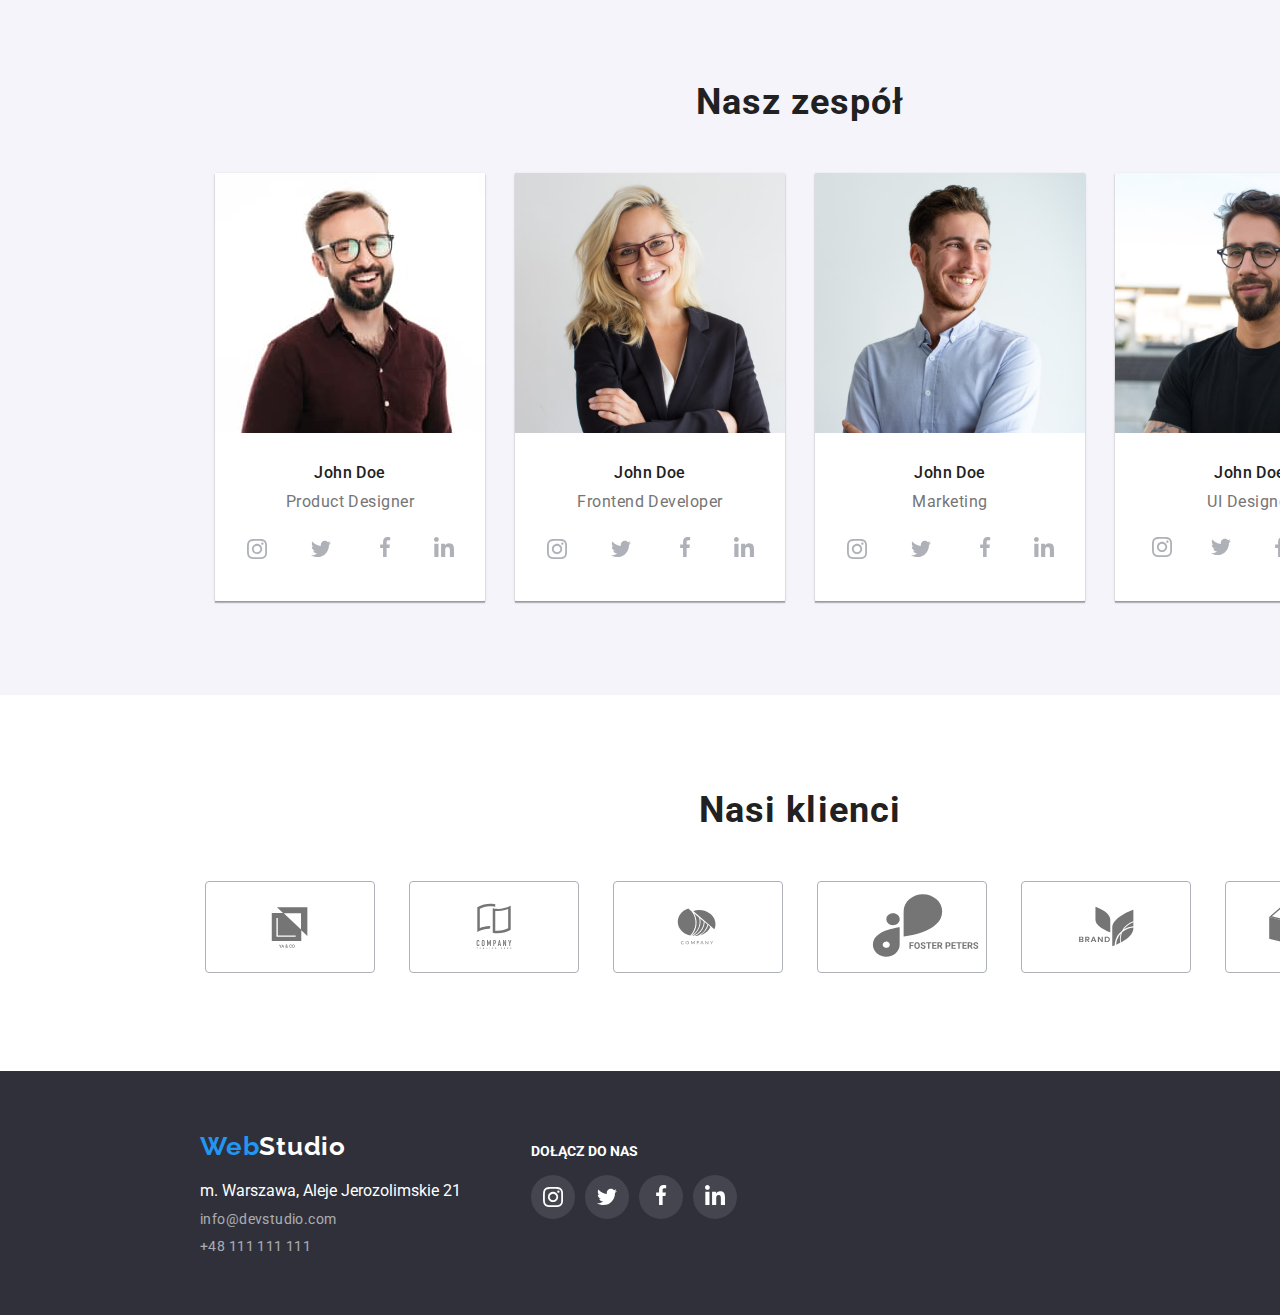
==== commit 50acf9bf: "Zminay" ====
--- a/index.html
+++ b/index.html
@@ -30,8 +30,13 @@
         </ul>
       </nav>
       <ul class="contact-links list">
-        <li class="item"><a class="link" href="mailto:info@devstudio.com"><svg class="nav-icon" width="16px" height="12px"><use href="./images/icons.svg#icon-envelope"></use></svg><span>info@devstudio.com</span></a></li>
-        <li class="item"><a class="link" href="phone:+48111111111"><svg class="nav-icon" width="10px" height="16px"><use href="./images/icons.svg#icon-smartphone"></use></svg>+48 111 111 111</a></li>
+        <li class="item"><a class="link" href="mailto:info@devstudio.com"><svg class="nav-icon" width="16px"
+              height="12px">
+              <use href="./images/icons.svg#icon-envelope"></use>
+            </svg><span>info@devstudio.com</span></a></li>
+        <li class="item"><a class="link" href="phone:+48111111111"><svg class="nav-icon" width="10px" height="16px">
+              <use href="./images/icons.svg#icon-smartphone"></use>
+            </svg>+48 111 111 111</a></li>
       </ul>
     </div>
   </header>
@@ -46,19 +51,19 @@
       <div class="container">
         <ul class="main-content list">
           <li class="item">
-            <div class="iconcont"><svg class="icon" width=65  height=70>
-              <use href="./images/icons.svg#icon-antenna">
-            </svg></div>
-            <h3 class="main-content-header">LOREM IPSUM</h3>
-            <p class="main-content-text">
-              Lorem ipsum dolor sit amet, consectetur adipiscing elit. Nam vel
-              arcu sem. Sed non sodales dui. Interdum et malesuada
-            </p>
-          </li>
-          <li class="item">
-           <div class="iconcont"> <svg class="icon" width=67 height=70>
-              <use href="./images/icons.svg#icon-clock">
-            </svg></div>
+            <div class="iconcont"><svg class="icon" width=65 height=70>
+                <use href="./images/icons.svg#icon-antenna">
+              </svg></div>
+            <h3 class="main-content-header">LOREM IPSUM</h3>
+            <p class="main-content-text">
+              Lorem ipsum dolor sit amet, consectetur adipiscing elit. Nam vel
+              arcu sem. Sed non sodales dui. Interdum et malesuada
+            </p>
+          </li>
+          <li class="item">
+            <div class="iconcont"> <svg class="icon" width=67 height=70>
+                <use href="./images/icons.svg#icon-clock">
+              </svg></div>
             <h3 class="main-content-header">LOREM IPSUM</h3>
             <p class="main-content-text">
               Lorem ipsum dolor sit amet, consectetur adipiscing elit. Nam vel
@@ -67,8 +72,8 @@
           </li>
           <li class="item">
             <div class="iconcont"> <svg class="icon" width=54 height=70>
-              <use href="./images/icons.svg#icon-diagram">
-            </svg></div>
+                <use href="./images/icons.svg#icon-diagram">
+              </svg></div>
             <h3 class="main-content-header">LOREM IPSUM</h3>
             <p class="main-content-text">
               Lorem ipsum dolor sit amet, consectetur adipiscing elit. Nam vel
@@ -77,8 +82,8 @@
           </li>
           <li class="item">
             <div class="iconcont"> <svg class="icon" width=70 height=70>
-              <use href="./images/icons.svg#icon-astronaut">
-            </svg></div>
+                <use href="./images/icons.svg#icon-astronaut">
+              </svg></div>
             <h3 class="main-content-header">LOREM IPSUM</h3>
             <p class="main-content-text">
               Lorem ipsum dolor sit amet, consectetur adipiscing elit. Nam vel
@@ -119,17 +124,17 @@
               <p class="employee-position">Product Designer</p>
               <ul class="social list">
                 <li class="social-list"><a class="social-links" href="insta"><svg class="icon" width=20 height=20>
-                  <use href="./images/icons.svg#icon-instagram">
-                </svg></a></li>
+                      <use href="./images/icons.svg#icon-instagram">
+                    </svg></a></li>
                 <li class="social-list"><a class="social-links" href="tweter"><svg class="icon" width=20 height=20>
-                  <use href="./images/icons.svg#icon-tweter">
-                </svg></a></li>
-                <li class="social-links"><a href="facebook"><svg class="icon" width=20 height=20>
-                  <use href="./images/icons.svg#icon-facebook">
-                </svg></a></li>
-                <li class="social-links"><a href="linkedin"><svg class="icon" width=20 height=20>
-                  <use href="./images/icons.svg#icon-linkedin">
-                </svg></a></li>
+                      <use href="./images/icons.svg#icon-tweter">
+                    </svg></a></li>
+                <li class="social-links"><a href="facebook"><svg class="icon" width=20 height=20>
+                      <use href="./images/icons.svg#icon-facebook">
+                    </svg></a></li>
+                <li class="social-links"><a href="linkedin"><svg class="icon" width=20 height=20>
+                      <use href="./images/icons.svg#icon-linkedin">
+                    </svg></a></li>
               </ul>
             </div>
           </li>
@@ -141,17 +146,17 @@
               <p class="employee-position">Frontend Developer</p>
               <ul class="social list">
                 <li class="social-list"><a class="social-links" href="insta"><svg class="icon" width=20 height=20>
-                  <use href="./images/icons.svg#icon-instagram">
-                </svg></a></li>
+                      <use href="./images/icons.svg#icon-instagram">
+                    </svg></a></li>
                 <li class="social-list"><a class="social-links" href="tweter"><svg class="icon" width=20 height=20>
-                  <use href="./images/icons.svg#icon-tweter">
-                </svg></a></li>
-                <li class="social-links"><a href="facebook"><svg class="icon" width=20 height=20>
-                  <use href="./images/icons.svg#icon-facebook">
-                </svg></a></li>
-                <li class="social-links"><a href="linkedin"><svg class="icon" width=20 height=20>
-                  <use href="./images/icons.svg#icon-linkedin">
-                </svg></a></li>
+                      <use href="./images/icons.svg#icon-tweter">
+                    </svg></a></li>
+                <li class="social-links"><a href="facebook"><svg class="icon" width=20 height=20>
+                      <use href="./images/icons.svg#icon-facebook">
+                    </svg></a></li>
+                <li class="social-links"><a href="linkedin"><svg class="icon" width=20 height=20>
+                      <use href="./images/icons.svg#icon-linkedin">
+                    </svg></a></li>
               </ul>
             </div>
           </li>
@@ -164,17 +169,17 @@
               <p class="employee-position">Marketing</p>
               <ul class="social list">
                 <li class="social-list"><a class="social-links" href="insta"><svg class="icon" width=20 height=20>
-                  <use href="./images/icons.svg#icon-instagram">
-                </svg></a></li>
+                      <use href="./images/icons.svg#icon-instagram">
+                    </svg></a></li>
                 <li class="social-list"><a class="social-links" href="tweter"><svg class="icon" width=20 height=20>
-                  <use href="./images/icons.svg#icon-tweter">
-                </svg></a></li>
-                <li class="social-links"><a href="facebook"><svg class="icon" width=20 height=20>
-                  <use href="./images/icons.svg#icon-facebook">
-                </svg></a></li>
-                <li class="social-links"><a href="linkedin"><svg class="icon" width=20 height=20>
-                  <use href="./images/icons.svg#icon-linkedin">
-                </svg></a></li>
+                      <use href="./images/icons.svg#icon-tweter">
+                    </svg></a></li>
+                <li class="social-links"><a href="facebook"><svg class="icon" width=20 height=20>
+                      <use href="./images/icons.svg#icon-facebook">
+                    </svg></a></li>
+                <li class="social-links"><a href="linkedin"><svg class="icon" width=20 height=20>
+                      <use href="./images/icons.svg#icon-linkedin">
+                    </svg></a></li>
               </ul>
             </div>
 
@@ -188,17 +193,17 @@
               <p class="employee-position">UI Designer</p>
               <ul class="social list">
                 <li class="social-links"><a href="insta"><svg class="icon" width=20 height=20>
-                  <use href="./images/icons.svg#icon-instagram">
-                </svg></a></li>
+                      <use href="./images/icons.svg#icon-instagram">
+                    </svg></a></li>
                 <li class="social-links"><a href="tweter"><svg class="icon" width=20 height=20>
-                  <use href="./images/icons.svg#icon-tweter">
-                </svg></a></li>
-                <li class="social-links"><a href="facebook"><svg class="icon" width=20 height=20>
-                  <use href="./images/icons.svg#icon-facebook">
-                </svg></a></li>
-                <li class="social-links"><a href="linkedin"><svg class="icon" width=20 height=20>
-                  <use href="./images/icons.svg#icon-linkedin">
-                </svg></a></li>
+                      <use href="./images/icons.svg#icon-tweter">
+                    </svg></a></li>
+                <li class="social-links"><a href="facebook"><svg class="icon" width=20 height=20>
+                      <use href="./images/icons.svg#icon-facebook">
+                    </svg></a></li>
+                <li class="social-links"><a href="linkedin"><svg class="icon" width=20 height=20>
+                      <use href="./images/icons.svg#icon-linkedin">
+                    </svg></a></li>
               </ul>
             </div>
           </li>
@@ -211,23 +216,23 @@
         <h2 class="customers-header">Nasi klienci</h2>
         <ul class="customer-list list">
           <li class="item"><a class="customer-link" href="link"><svg class="icon" width=170 height=92>
-              <use href="./images/icons.svg#icon-logo1"></use>
-            </svg></a></li>
-          <li class="item"><a class="customer-link" href="link"><svg class="icon" width=170 height=92>
-              <use href="./images/icons.svg#icon-logo2"></use>
-            </svg></a></li>
-          <li class="item"><a class="customer-link" href="link"><svg class="icon" width=170 height=92>
-              <use href="./images/icons.svg#icon-logo3"></use>
-            </svg></a></li>
-          <li class="item"><a class="customer-link" href="link"><svg class="icon" width=170 height=92>
-              <use href="./images/icons.svg#icon-logo4"></use>
-            </svg></a></li>
-          <li class="item"><a class="customer-link" href="link"><svg class="icon" width=170 height=92>
-              <use href="./images/icons.svg#icon-logo5"></use>
-            </svg></a></li>
-          <li class="item"><a class="customer-link" href="link"><svg class="icon" width=170 height=92>
-              <use href="./images/icons.svg#icon-logo6"></use>
-            </svg></a></li>
+                <use href="./images/icons.svg#icon-logo1"></use>
+              </svg></a></li>
+          <li class="item"><a class="customer-link" href="link"><svg class="icon" width=170 height=92>
+                <use href="./images/icons.svg#icon-logo2"></use>
+              </svg></a></li>
+          <li class="item"><a class="customer-link" href="link"><svg class="icon" width=170 height=92>
+                <use href="./images/icons.svg#icon-logo3"></use>
+              </svg></a></li>
+          <li class="item"><a class="customer-link" href="link"><svg class="icon" width=170 height=92>
+                <use href="./images/icons.svg#icon-logo4"></use>
+              </svg></a></li>
+          <li class="item"><a class="customer-link" href="link"><svg class="icon" width=170 height=92>
+                <use href="./images/icons.svg#icon-logo5"></use>
+              </svg></a></li>
+          <li class="item"><a class="customer-link" href="link"><svg class="icon" width=170 height=92>
+                <use href="./images/icons.svg#icon-logo6"></use>
+              </svg></a></li>
         </ul>
       </div>
     </section>
@@ -235,35 +240,35 @@
   <footer class="footer">
     <div class="container">
       <div class="footeraddres">
-      <a class="logo-darktheme" href="#mainweb">Web<span>Studio</span></a>
-      <ul class="list">
-        <li class="item"><a class="footer-adres" href="https://goo.gl/maps/imskWViYpNZ9BuhFA" target="_blank">m.
-            Warszawa, Aleje
-            Jerozolimskie 21</a></li>
-        <li class="item">
-          <a class="footer-link" href="mailto:info@devstudio.com">info@devstudio.com</a>
-        </li>
-        <li class="item"> <a class="footer-link" href="phone:+48111111111">+48 111 111 111</a>
-        </li>
-      </ul>
-    </div>
-    <div class="footersocial">
-      <p class="footerlinks">DOŁĄCZ DO NAS</p>
-<ul class="social list">
-      <li class="social-list"><a class="social-links" href="insta"><svg class="icon" width=20 height=20>
-        <use href="./images/icons.svg#icon-instagram">
-      </svg></a></li>
-      <li class="social-list"><a class="social-links" href="tweter"><svg class="icon" width=20 height=20>
-        <use href="./images/icons.svg#icon-tweter">
-      </svg></a></li>
-      <li class="social-links"><a href="facebook"><svg class="icon" width=20 height=20>
-        <use href="./images/icons.svg#icon-facebook">
-      </svg></a></li>
-      <li class="social-links"><a href="linkedin"><svg class="icon" width=20 height=20>
-        <use href="./images/icons.svg#icon-linkedin">
-      </svg></a></li>
-    </ul>
-  </div>
+        <a class="logo-darktheme" href="#mainweb">Web<span>Studio</span></a>
+        <ul class="list">
+          <li class="item"><a class="footer-adres" href="https://goo.gl/maps/imskWViYpNZ9BuhFA" target="_blank">m.
+              Warszawa, Aleje
+              Jerozolimskie 21</a></li>
+          <li class="item">
+            <a class="footer-link" href="mailto:info@devstudio.com">info@devstudio.com</a>
+          </li>
+          <li class="item"> <a class="footer-link" href="phone:+48111111111">+48 111 111 111</a>
+          </li>
+        </ul>
+      </div>
+      <div class="footersocial">
+        <p class="footerlinks">DOŁĄCZ DO NAS</p>
+        <ul class="social list">
+          <li class="social-list"><a class="social-links" href="insta"><svg class="icon" width=20 height=20>
+                <use href="./images/icons.svg#icon-instagram">
+              </svg></a></li>
+          <li class="social-list"><a class="social-links" href="tweter"><svg class="icon" width=20 height=20>
+                <use href="./images/icons.svg#icon-tweter">
+              </svg></a></li>
+          <li class="social-links"><a href="facebook"><svg class="icon" width=20 height=20>
+                <use href="./images/icons.svg#icon-facebook">
+              </svg></a></li>
+          <li class="social-links"><a href="linkedin"><svg class="icon" width=20 height=20>
+                <use href="./images/icons.svg#icon-linkedin">
+              </svg></a></li>
+        </ul>
+      </div>
     </div>
   </footer>
 </body>
--- a/styles/style.css
+++ b/styles/style.css
@@ -169,7 +169,13 @@
 }
 
 .hero {
-  background-color: #2f303a;
+  background-image: linear-gradient(
+      rgba(47, 48, 58, 0.4),
+      rgba(47, 48, 58, 0.4)
+    ),
+    url("../images/background/background.jpg");
+  background-size: cover;
+  background-position: center center;
   padding: 200px 0px;
 }
 
@@ -373,16 +379,14 @@
   flex-wrap: wrap;
 }
 
-.customer-list{
+.customer-list {
   margin-top: 50px;
 }
 
-
-.customer-list .item{
+.customer-list .item {
   display: inline-flex;
   justify-content: center;
   align-items: center;
-  
 }
 
 .customer-link {
@@ -393,13 +397,16 @@
   border-radius: 4px;
   width: 170px;
   height: 92px;
-  margin:0px 15px;
   fill: var(--additional-color);
   color: var(--additional-color);
 }
 
+.customer-list :not(:last-child) {
+  margin-right: 30px;
+}
+
 .customer-link:hover,
-.customer-link:focus{
+.customer-link:focus {
   border: 1px solid var(--secondary-color);
   fill: var(--secondary-color);
   color: var(--secondary-color);
@@ -450,17 +457,17 @@
   color: var(--third-color);
 }
 
-.footersocial{
+.footersocial {
   display: block;
   justify-content: left;
   align-items: center;
   margin-left: 70px;
   margin-top: 12px;
 }
-.footerlinks{
+.footerlinks {
   font-size: 14px;
-line-height: 16px;
-font-weight: 700;
+  line-height: 16px;
+  font-weight: 700;
 }
 .footersocial .social {
   display: flex;
@@ -473,11 +480,15 @@
   align-items: center;
   fill: #ffffff;
   color: #ffffff;
-  background-color: rgba(255, 255, 255, 0.1);;
+  background-color: rgba(255, 255, 255, 0.1);
   width: 44px;
   height: 44px;
   border-radius: 50%;
-  margin: 16px 5px 0px;
+  margin: 16px 0px;
+}
+
+.social :not(:last-child) {
+  margin-right: 10px;
 }
 
 .footersocial .social-links:hover,
@@ -507,7 +518,10 @@
 .gallery-btn:focus {
   background: var(--secondary-color);
   color: var(--third-color);
+  border-radius: 4px;
   border-color: solid var(--third-color);
+  box-shadow: 0px 3px 1px rgba(0, 0, 0, 0.1), 0px 1px 2px rgba(0, 0, 0, 0.08),
+    0px 2px 2px rgba(0, 0, 0, 0.12);
 }
 
 .galler-nav > .container .list {
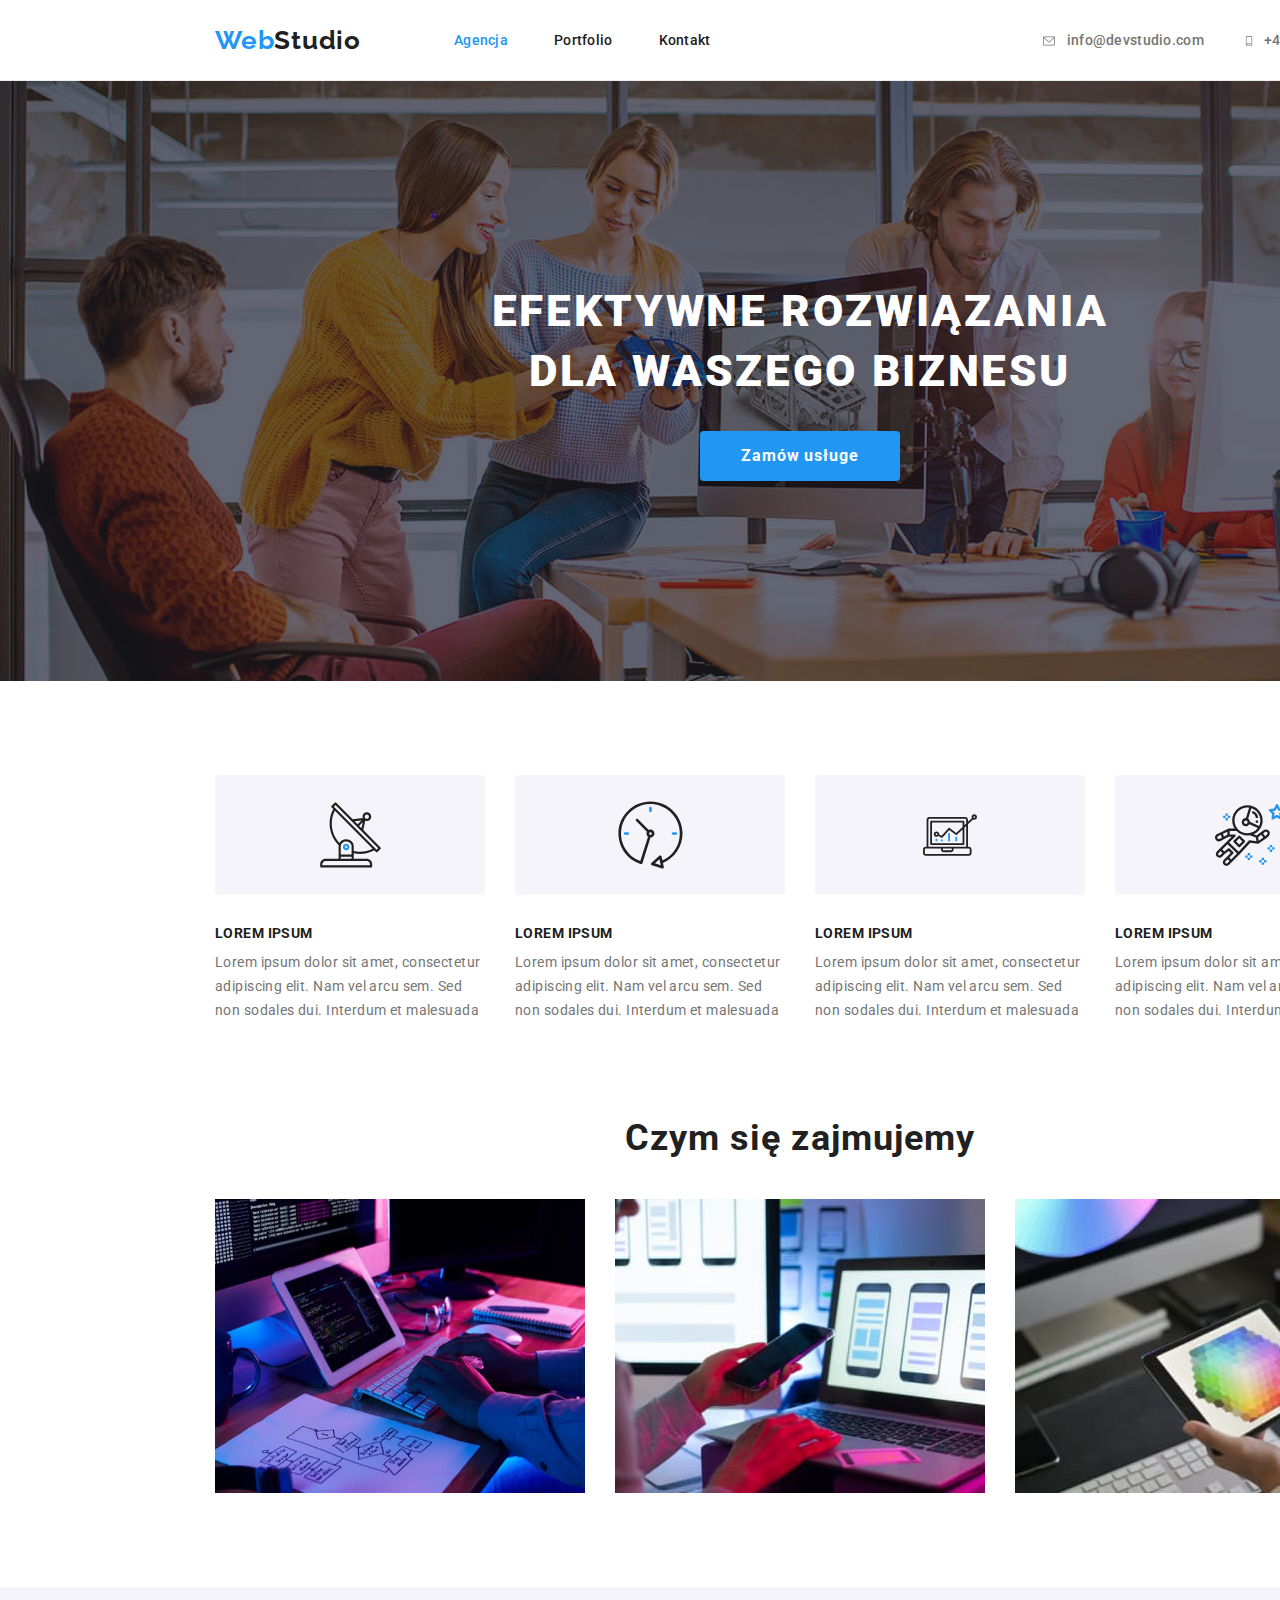
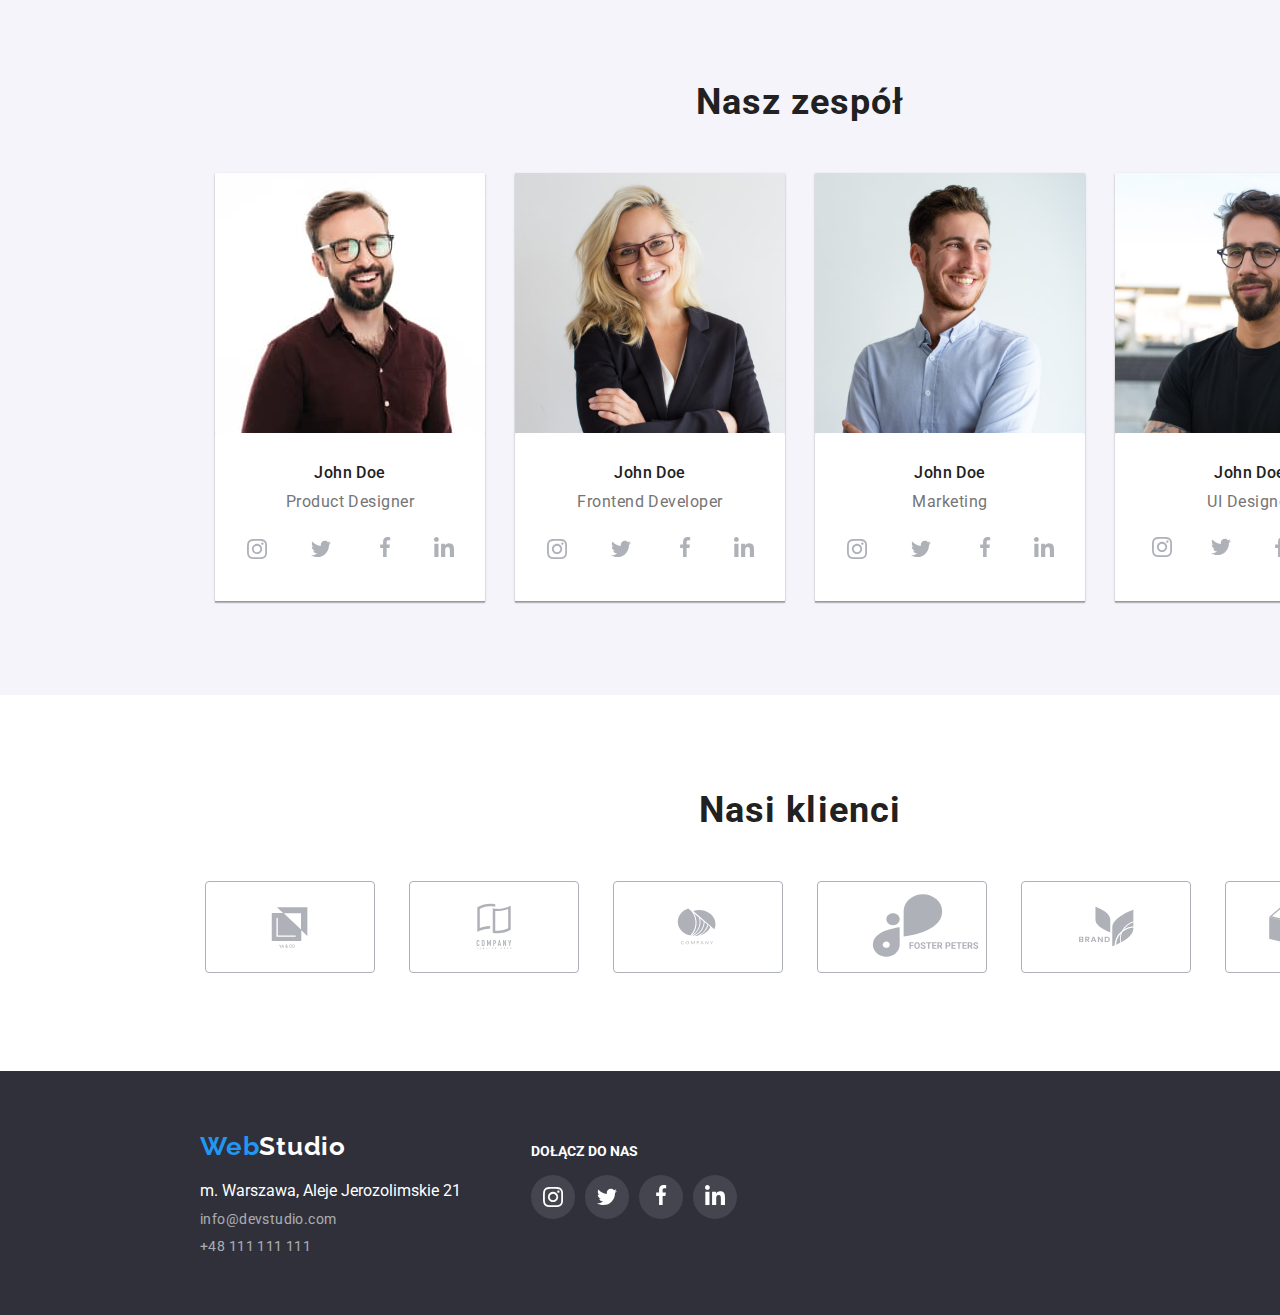
==== commit 6e464175: "Ostatnie Zmiany" ====
--- a/index.html
+++ b/index.html
@@ -22,7 +22,7 @@
         <a class="logo-lighttheme" class="header-logo"
           href="https://mateusztyb.github.io/goit-markup-hw-04/index.html">Web<span>Studio</span></a>
         <ul class="navigation-links list">
-          <li class="item"><a class="link" href="https://mateusztyb.github.io/goit-markup-hw-04/index.html">Agencja</a>
+          <li class="item"><a id="current" class="link" href="https://mateusztyb.github.io/goit-markup-hw-04/index.html">Agencja</a>
           </li>
           <li class="item"><a class="link"
               href="https://mateusztyb.github.io/goit-markup-hw-04/portfolio.html">Portfolio</a></li>
@@ -30,11 +30,11 @@
         </ul>
       </nav>
       <ul class="contact-links list">
-        <li class="item"><a class="link" href="mailto:info@devstudio.com"><svg class="nav-icon" width="16px"
-              height="12px">
+        <li class="item"><a class="link" href="mailto:info@devstudio.com"><svg class="nav-icon" width=16
+              height=12>
               <use href="./images/icons.svg#icon-envelope"></use>
             </svg><span>info@devstudio.com</span></a></li>
-        <li class="item"><a class="link" href="phone:+48111111111"><svg class="nav-icon" width="10px" height="16px">
+        <li class="item"><a class="link" href="phone:+48111111111"><svg class="nav-icon" width=10 height=16>
               <use href="./images/icons.svg#icon-smartphone"></use>
             </svg>+48 111 111 111</a></li>
       </ul>
--- a/styles/style.css
+++ b/styles/style.css
@@ -122,7 +122,7 @@
 }
 
 .contact-links .item:not(:last-child) {
-  margin-right: 38px;
+  margin-right: 28px;
 }
 
 .navigation-links a {
@@ -153,6 +153,14 @@
 .link:focus {
   color: var(--secondary-color);
   fill: var(--secondary-color);
+}
+
+.navigation-links .current a{
+  color: var(--secondary-color);
+}
+
+#current{
+  color: #2196f3;
 }
 
 /*--Navigation--*/
@@ -320,7 +328,7 @@
 .employee .item {
   margin: 50px 15px 0px;
   box-shadow: 0px 1px 3px rgba(0, 0, 0, 0.12), 0px 1px 1px rgba(0, 0, 0, 0.14),
-    0px 2px 1px rgba(0, 0, 0, 0.2);
+  0px 2px 1px rgba(0, 0, 0, 0.2);
 }
 
 .employee-description {
@@ -328,7 +336,7 @@
   text-align: center;
   background-color: var(--third-color);
   border: 0px;
-  border-radius: 0px 0px 4px 4px;
+  border-radius: 4px 4px;
 }
 
 .social {
@@ -397,8 +405,8 @@
   border-radius: 4px;
   width: 170px;
   height: 92px;
-  fill: var(--additional-color);
-  color: var(--additional-color);
+  fill: #AFB1B8;
+  color:  #AFB1B8;
 }
 
 .customer-list :not(:last-child) {
@@ -571,6 +579,3 @@
 }
 /*--Portfolio--*/
 
-/* ICONS */
-
-/* ICONS */
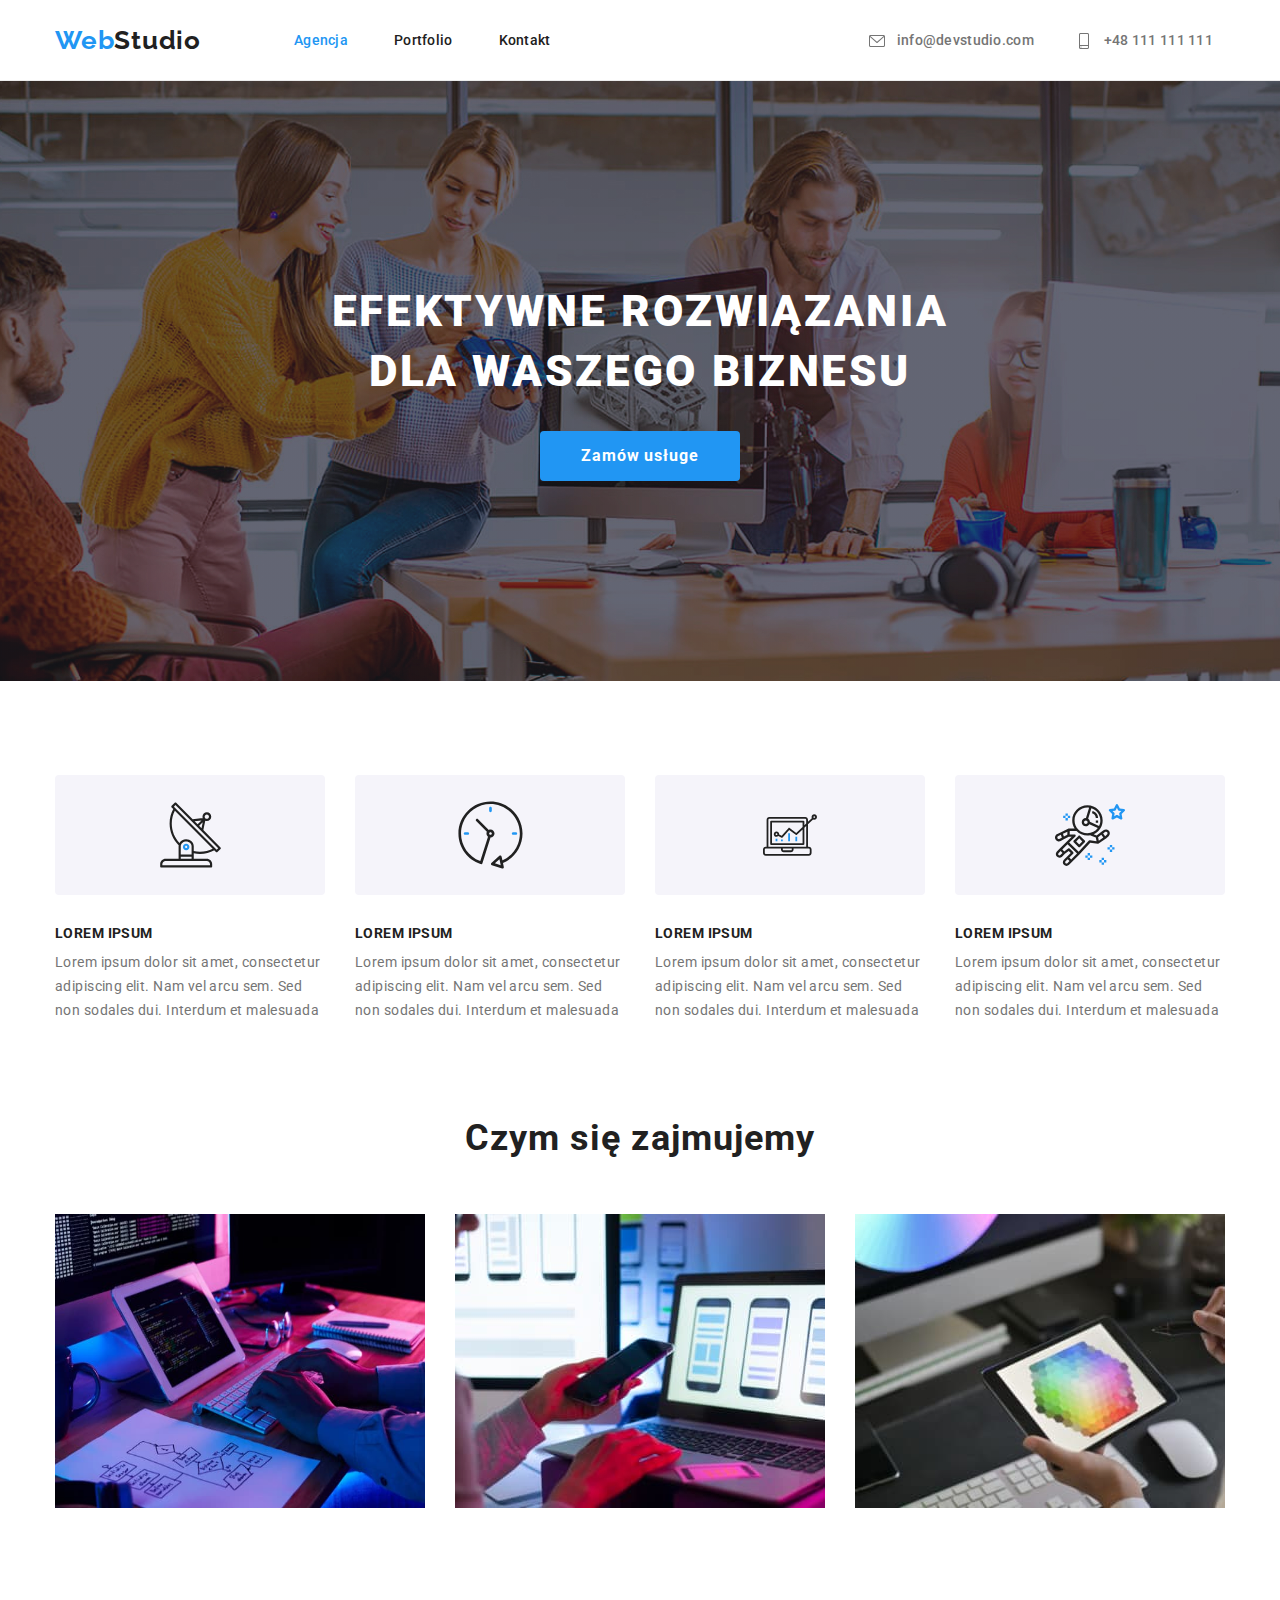
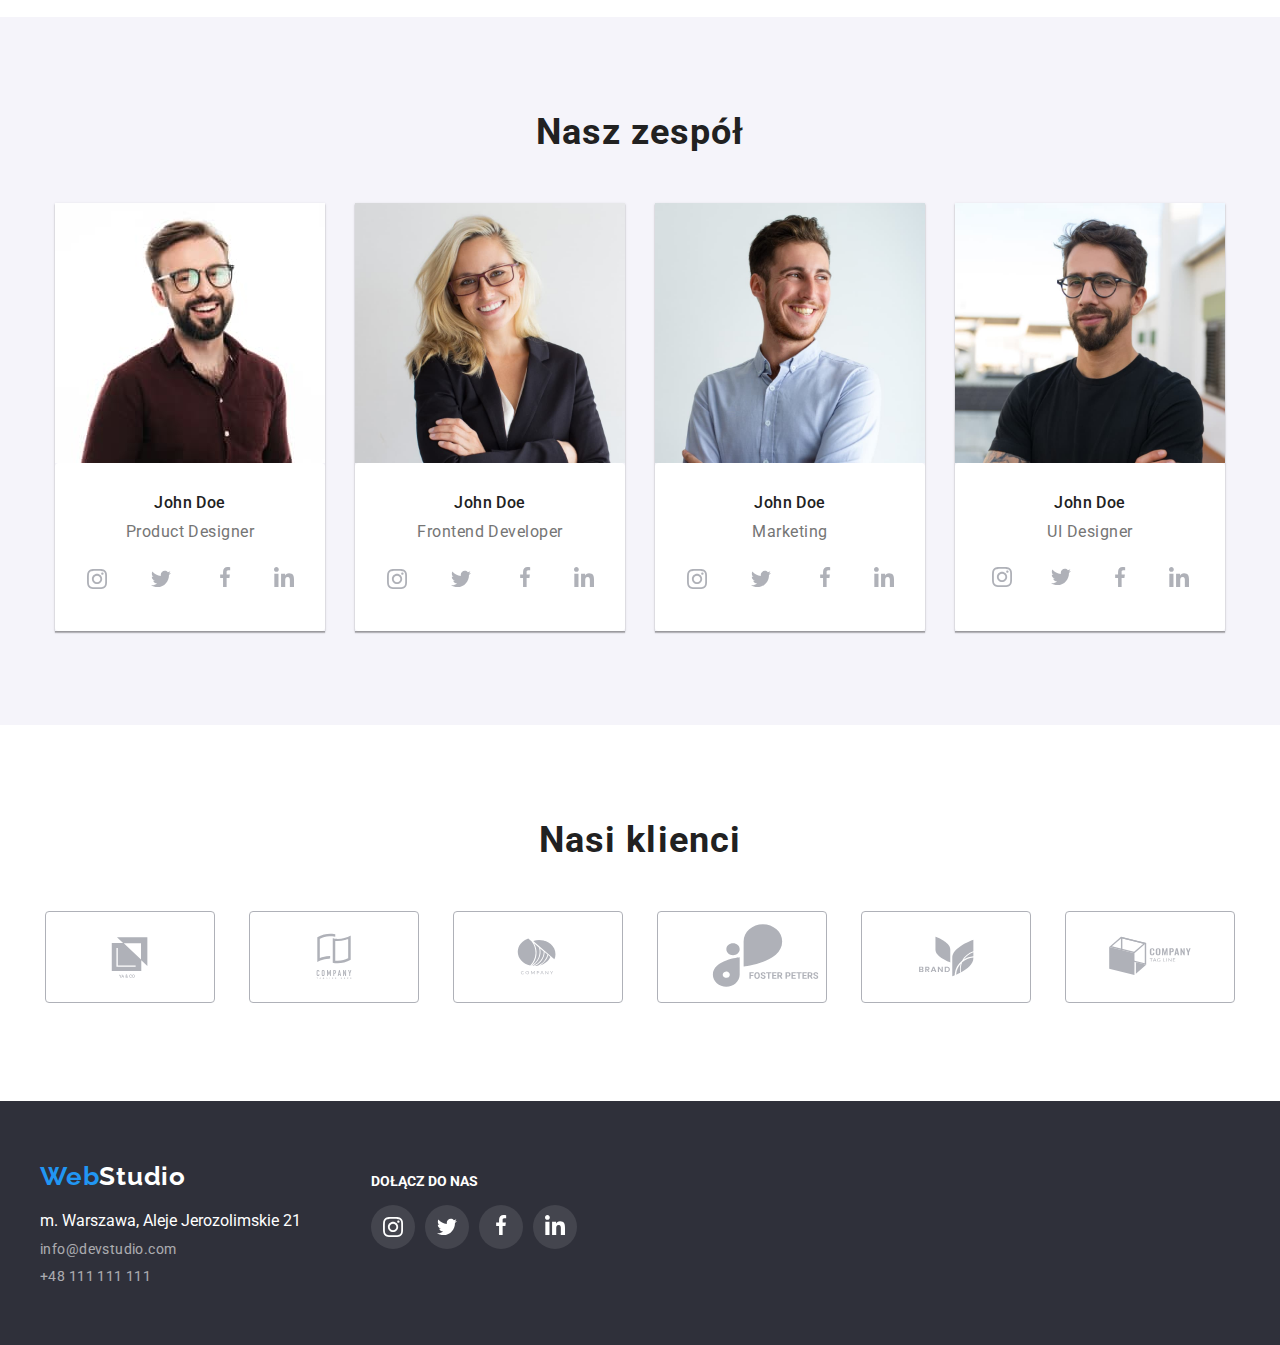
==== commit b090dcf0: "Poprawki" ====
--- a/index.html
+++ b/index.html
@@ -20,21 +20,21 @@
     <div class="container">
       <nav class="navigation">
         <a class="logo-lighttheme" class="header-logo"
-          href="https://mateusztyb.github.io/goit-markup-hw-04/index.html">Web<span>Studio</span></a>
+          href="./index.html">Web<span>Studio</span></a>
         <ul class="navigation-links list">
-          <li class="item"><a id="current" class="link" href="https://mateusztyb.github.io/goit-markup-hw-04/index.html">Agencja</a>
+          <li class="item"><a id="current" class="link" href="./index.html">Agencja</a>
           </li>
           <li class="item"><a class="link"
-              href="https://mateusztyb.github.io/goit-markup-hw-04/portfolio.html">Portfolio</a></li>
+              href="./portfolio.html">Portfolio</a></li>
           <li class="item"><a class="link" href="#Kontakt">Kontakt</a></li>
         </ul>
       </nav>
       <ul class="contact-links list">
-        <li class="item"><a class="link" href="mailto:info@devstudio.com"><svg class="nav-icon" width=16
-              height=12>
+        <li class="item"><a class="link" href="mailto:info@devstudio.com"><svg class="nav-icon" width=20
+              height=16>
               <use href="./images/icons.svg#icon-envelope"></use>
             </svg><span>info@devstudio.com</span></a></li>
-        <li class="item"><a class="link" href="phone:+48111111111"><svg class="nav-icon" width=10 height=16>
+        <li class="item"><a class="link" href="phone:+48111111111"><svg class="nav-icon" width=20 height=16>
               <use href="./images/icons.svg#icon-smartphone"></use>
             </svg>+48 111 111 111</a></li>
       </ul>
@@ -98,15 +98,15 @@
         <h2>Czym się zajmujemy</h2>
         <ul class="about-list list">
           <li class="item">
-            <img src="images/about/about1.jpg" alt="hands of a person working on a tablet with a detachable keyboard"
+            <img src="./images/about/about1.jpg" alt="hands of a person working on a tablet with a detachable keyboard"
               height="294" width="370" />
           </li>
           <li class="item">
-            <img src="images/about/about2.jpg" alt="phone held in the hands of the person working at the computer"
+            <img src="./images/about/about2.jpg" alt="phone held in the hands of the person working at the computer"
               height="294" width="370" />
           </li>
           <li class="item">
-            <img src="images/about/about3.jpg" alt="tablet with color palette held in women's hands" height="294"
+            <img src="./images/about/about3.jpg" alt="tablet with color palette held in women's hands" height="294"
               width="370" />
           </li>
         </ul>
@@ -117,7 +117,7 @@
         <h2 class="employee-header">Nasz zespół</h2>
         <ul class="list">
           <li class="item">
-            <img src="images/employers/img-3.jpg" width="270" height="260"
+            <img src="./images/employers/img-3.jpg" width="270" height="260"
               alt="smiling man in glasses, with a short beard, and in a maroon buttoned shirt" />
             <div class="employee-description">
               <p class="employee-name">John Doe</p>
@@ -139,7 +139,7 @@
             </div>
           </li>
           <li class="item">
-            <img src="images/employers/img-2.jpg" width="270" height="260"
+            <img src="./images/employers/img-2.jpg" width="270" height="260"
               alt="smiling woman with long blonde hair, glasses and a darker jacket." />
             <div class="employee-description">
               <p class="employee-name">John Doe</p>
@@ -162,7 +162,7 @@
           </li>
 
           <li class="item">
-            <img src="images/employers/img-1.jpg" width="270" height="260"
+            <img src="./images/employers/img-1.jpg" width="270" height="260"
               alt="smiling man with short facial hair and blue buttoned shirt" />
             <div class="employee-description">
               <p class="employee-name">John Doe</p>
@@ -186,7 +186,7 @@
           </li>
 
           <li class="item">
-            <img src="images/employers/img.jpg" width="270" height="260"
+            <img src="./images/employers/img.jpg" width="270" height="260"
               alt="smiling man in glasses, with medium facial hair, and in a black T-shirt" />
             <div class="employee-description">
               <p class="employee-name">John Doe</p>
--- a/styles/style.css
+++ b/styles/style.css
@@ -5,6 +5,7 @@
   --secondary-color: #2196f3;
   --third-color: #ffffff;
   --additional-color: #757575;
+  --greystyle-color:#AFB1B8;
 }
 
 body {
@@ -12,7 +13,7 @@
   color: #212121;
   margin-left: auto;
   margin-right: auto;
-  width: 1600px;
+  max-width: 1600px;
 }
 
 address {
@@ -240,6 +241,7 @@
   display: flex;
   justify-content: center;
   align-items: center;
+  flex-wrap: wrap;
 }
 
 .main p {
@@ -274,11 +276,14 @@
 .container .about-list {
   display: flex;
   text-align: center;
+  justify-content: center;
   padding-bottom: 94px;
+  flex-wrap: wrap;
 }
 
 .about-list .item {
-  margin: 0px 15px;
+  margin: 15px 15px;
+  
 }
 
 /*--MAIN--*/
@@ -290,6 +295,7 @@
 .employee {
   background: #f5f4fa;
   padding-bottom: 94px;
+  
 }
 
 .employee-header {
@@ -323,6 +329,7 @@
 .employee .container .list {
   display: flex;
   justify-content: center;
+  flex-wrap: wrap;
 }
 
 .employee .item {
@@ -385,16 +392,20 @@
   justify-content: center;
   padding: 94px 0px;
   flex-wrap: wrap;
+  align-items: center;
+
 }
 
 .customer-list {
-  margin-top: 50px;
+  margin: 50px auto 0px;
 }
 
 .customer-list .item {
   display: inline-flex;
   justify-content: center;
-  align-items: center;
+  align-content: center;
+  flex-wrap: wrap;
+  padding: auto;
 }
 
 .customer-link {
@@ -405,8 +416,8 @@
   border-radius: 4px;
   width: 170px;
   height: 92px;
-  fill: #AFB1B8;
-  color:  #AFB1B8;
+  fill: var(--greystyle-color);
+  color:  var(--greystyle-color);
 }
 
 .customer-list :not(:last-child) {
@@ -577,5 +588,7 @@
   flex-wrap: wrap;
   padding-bottom: 94px;
 }
+.gallery .item:hover{
+box-shadow: 0px 1px 1px rgba(0, 0, 0, 0.12), 0px 4px 4px rgba(0, 0, 0, 0.06), 1px 4px 6px rgba(0, 0, 0, 0.16);}
 /*--Portfolio--*/
 
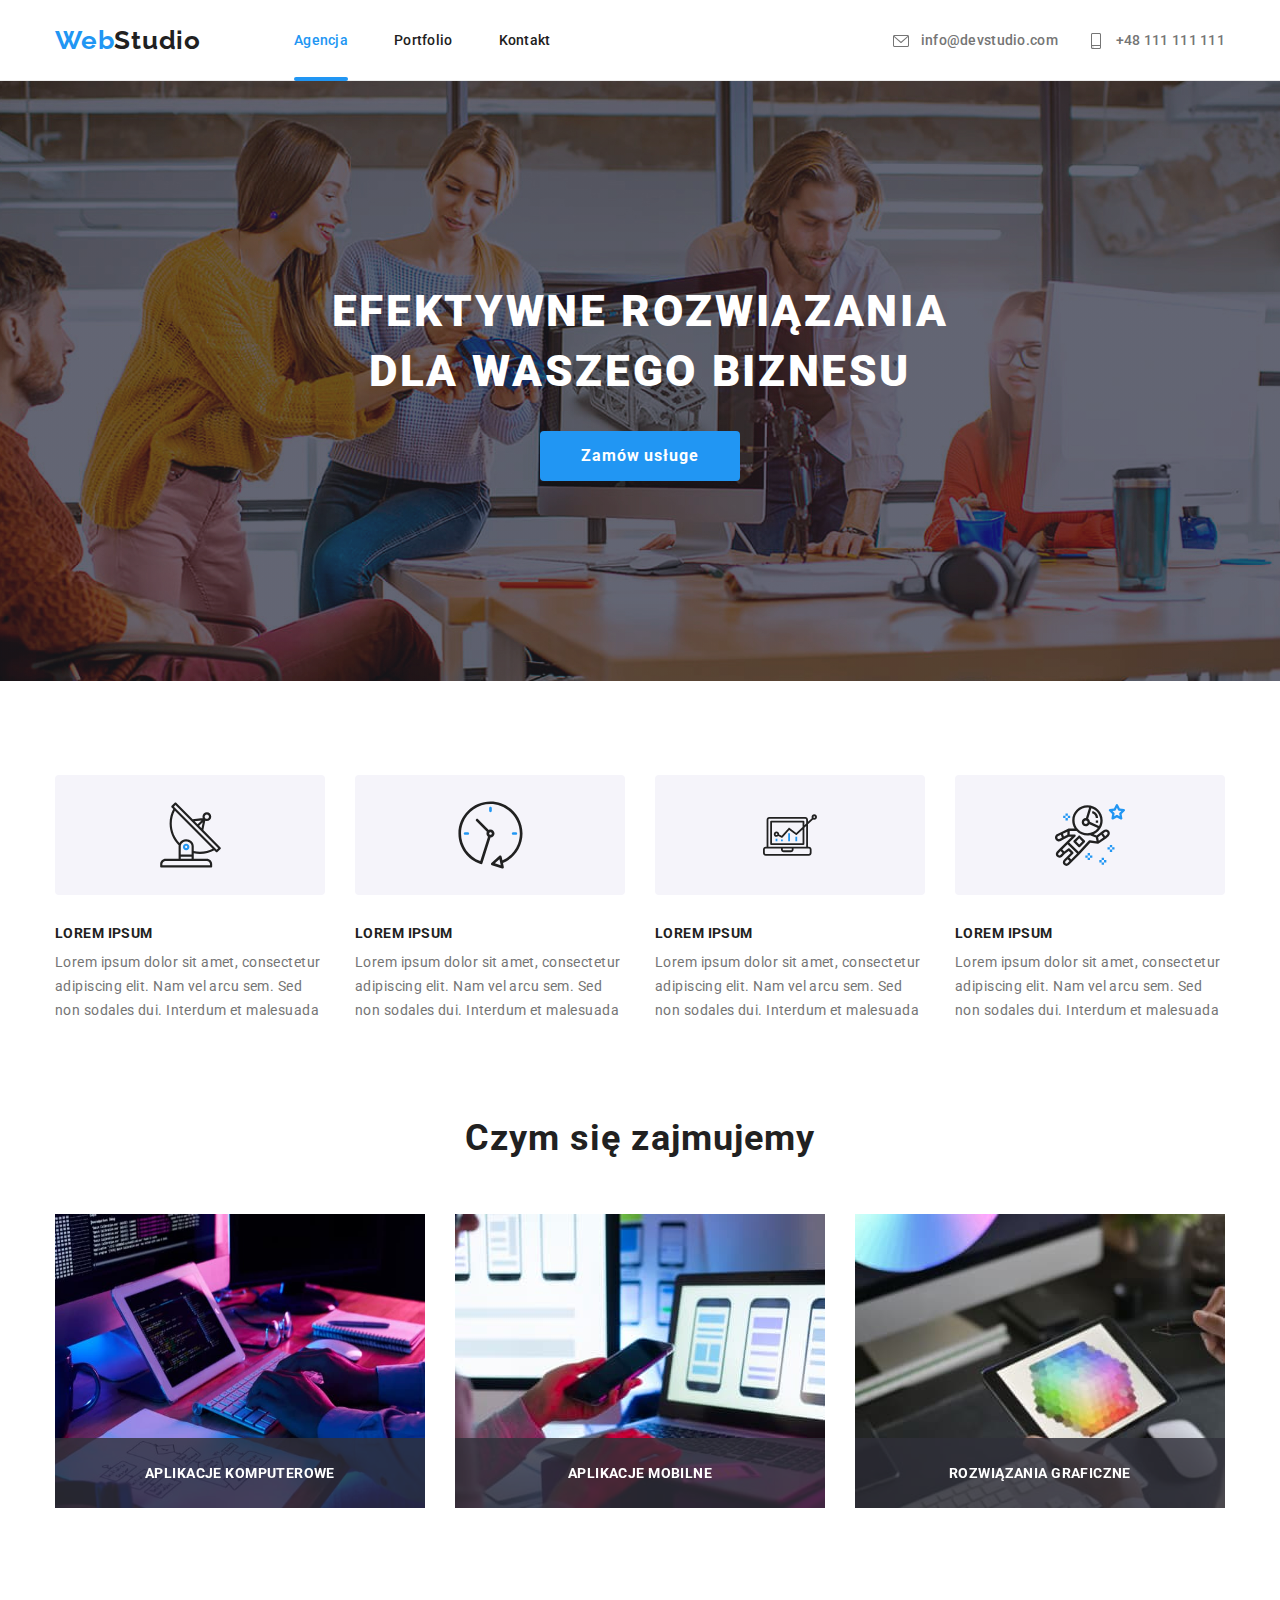
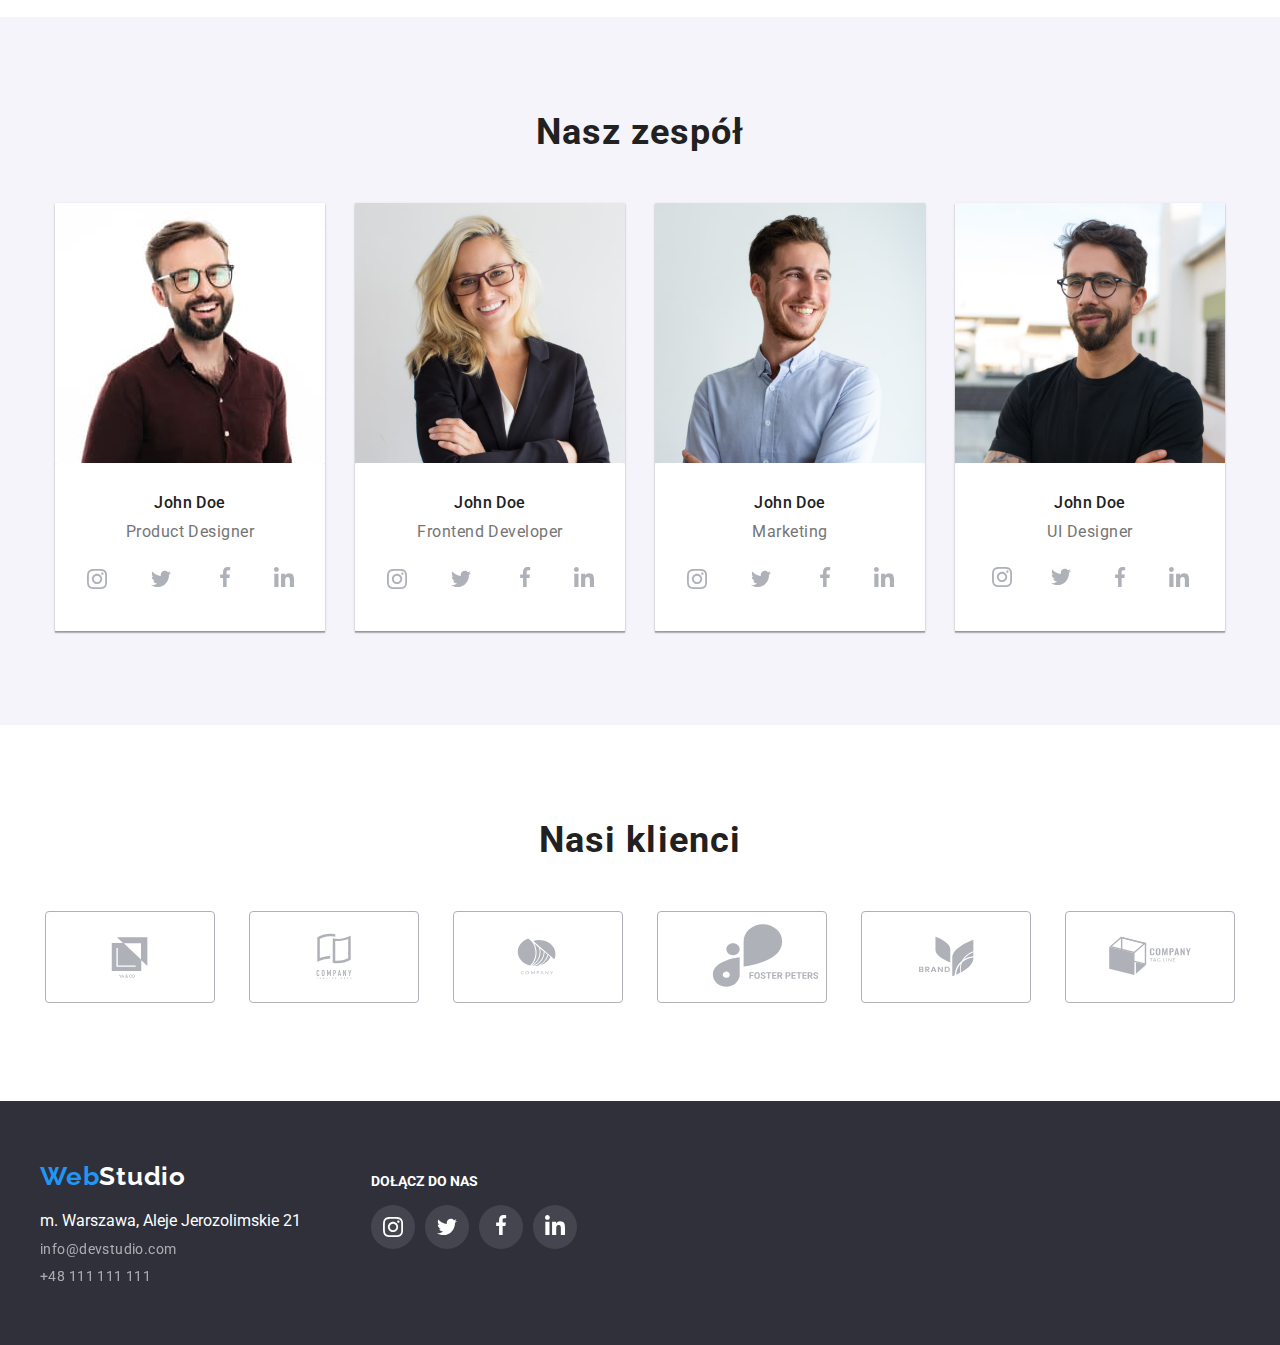
==== commit ede30382: "Zmiany" ====
--- a/index.html
+++ b/index.html
@@ -19,19 +19,16 @@
   <header class="header">
     <div class="container">
       <nav class="navigation">
-        <a class="logo-lighttheme" class="header-logo"
-          href="./index.html">Web<span>Studio</span></a>
+        <a class="logo-lighttheme" class="header-logo" href="./index.html">Web<span>Studio</span></a>
         <ul class="navigation-links list">
           <li class="item"><a id="current" class="link" href="./index.html">Agencja</a>
           </li>
-          <li class="item"><a class="link"
-              href="./portfolio.html">Portfolio</a></li>
+          <li class="item"><a class="link" href="./portfolio.html">Portfolio</a></li>
           <li class="item"><a class="link" href="#Kontakt">Kontakt</a></li>
         </ul>
       </nav>
       <ul class="contact-links list">
-        <li class="item"><a class="link" href="mailto:info@devstudio.com"><svg class="nav-icon" width=20
-              height=16>
+        <li class="item"><a class="link" href="mailto:info@devstudio.com"><svg class="nav-icon" width=20 height=16>
               <use href="./images/icons.svg#icon-envelope"></use>
             </svg><span>info@devstudio.com</span></a></li>
         <li class="item"><a class="link" href="phone:+48111111111"><svg class="nav-icon" width=20 height=16>
@@ -44,9 +41,14 @@
     <section class="hero">
       <div class="container">
         <h1 class="hero-header">EFEKTYWNE ROZWIĄZANIA DLA WASZEGO BIZNESU</h1>
-        <button class="hero-btn" type="modal">Zamów usługe</button>
-      </div>
-    </section>
+        <button class="hero-btn" type="button" data-modal-open>Zamów usługe</button>
+    </section>
+    <div class="backdrop is-hidden" data-modal>
+      <div class="modal"><button class="modal-close" data-modal-close><svg class="close" width="17" heigth="17">
+            <use href="./images/icons.svg#icon-close-black"></use>
+          </svg></button></div>
+    </div>
+    </div>
     <section class="main">
       <div class="container">
         <ul class="main-content list">
@@ -100,14 +102,17 @@
           <li class="item">
             <img src="./images/about/about1.jpg" alt="hands of a person working on a tablet with a detachable keyboard"
               height="294" width="370" />
+            <p class="subtitle">Aplikacje komputerowe</p>
           </li>
           <li class="item">
             <img src="./images/about/about2.jpg" alt="phone held in the hands of the person working at the computer"
               height="294" width="370" />
+            <p class="subtitle">Aplikacje mobilne</p>
           </li>
           <li class="item">
             <img src="./images/about/about3.jpg" alt="tablet with color palette held in women's hands" height="294"
               width="370" />
+            <p class="subtitle">Rozwiązania graficzne</p>
           </li>
         </ul>
       </div>
@@ -271,6 +276,7 @@
       </div>
     </div>
   </footer>
+  <script src="./modal.js"></script>
 </body>
 
 </html>--- a/styles/style.css
+++ b/styles/style.css
@@ -5,7 +5,7 @@
   --secondary-color: #2196f3;
   --third-color: #ffffff;
   --additional-color: #757575;
-  --greystyle-color:#AFB1B8;
+  --greystyle-color: #afb1b8;
 }
 
 body {
@@ -75,7 +75,7 @@
   line-height: 1.192;
   letter-spacing: 0.03em;
   color: var(--secondary-color);
-  margin-right: 93px;
+  margin: 16px 93px 16px 0px;
 }
 
 .logo-lighttheme > span {
@@ -118,6 +118,11 @@
   flex-wrap: wrap;
 }
 
+.navigation-links,
+.contact-links {
+margin: 16px 0px;
+}
+
 .navigation-links .item:not(:last-child) {
   margin-right: 46px;
 }
@@ -126,7 +131,7 @@
   margin-right: 28px;
 }
 
-.navigation-links a {
+.navigation-links .item{
   font-weight: 500;
   font-size: 14px;
   line-height: 1.143;
@@ -134,7 +139,7 @@
   color: var(--main-color);
 }
 
-.contact-links a {
+.contact-links .link{
   font-weight: 500;
   font-size: 14px;
   margin-right: 12px;
@@ -143,26 +148,41 @@
   color: var(--additional-color);
   fill: var(--additional-color);
   align-items: center;
+  margin: 16px 0px;
 }
 
 .nav-icon {
   margin-right: 10px;
-  vertical-align: middle;
+  align-content: center;
+  vertical-align: bottom;
 }
 
 .link:hover,
 .link:focus {
   color: var(--secondary-color);
   fill: var(--secondary-color);
-}
-
-.navigation-links .current a{
-  color: var(--secondary-color);
-}
-
-#current{
+  transition: color fill;
+  transition-duration: 250ms;
+  transition-timing-function: cubic-bezier(0.4, 0, 0.2, 1);
+}
+
+#current {
+  position: relative;
   color: #2196f3;
-}
+  margin-bottom: 32px;
+}
+
+#current:after{
+  content:"";
+  position: absolute;
+  width: 100%;
+  height: 4px;
+  background: #2196F3;
+  border-radius: 2px;
+  bottom:-33px;
+  left: 0;
+}
+
 
 /*--Navigation--*/
 
@@ -217,6 +237,70 @@
 .hero-btn:focus,
 .hero-btn:hover {
   color: var(--main-color);
+  transition: color;
+  transition-duration: 250ms;
+  transition-timing-function: cubic-bezier(0.4, 0, 0.2, 1);
+}
+
+.visually-hidden {
+  position: absolute;
+  width: 1px;
+  height: 1px;
+  margin: -1px;
+  border: 0;
+  padding: 0;
+  clip: rect(0 0 0 0);
+  overflow: hidden;
+}
+
+.backdrop {
+  position: fixed;
+  width: 100%;
+  height: 100%;
+  background-color: rgba(0, 0, 0, 0.2);
+  top: 0;
+  left: 0;
+
+  opacity: 1;
+  transition: opacity 250ms cubic-bezier(0.4, 0, 0.2, 1);
+}
+.backdrop.is-hidden {
+  opacity: 0;
+  pointer-events: none;
+}
+.backdrop.is-hidden .modal {
+  transition: opacity 250ms cubic-bezier(0.4, 0, 0.2, 1);
+}
+.modal {
+  position: absolute;
+  width: 528px;
+  height: 581px;
+  background-color: var(--third-color);
+  box-shadow: 0px 1px 3px rgba(0, 0, 0, 0.12), 0px 1px 1px rgba(0, 0, 0, 0.14),
+    0px 2px 1px rgba(0, 0, 0, 0.2);
+  border-radius: 4px;
+  top: 50%;
+  left: 50%;
+  transform: translate(-50%, -50%) scale(1);
+  transition: opacity 250ms cubic-bezier(0.4, 0, 0.2, 1);
+}
+.modal-close {
+  position: absolute;
+  top: 8px;
+  right: 8px;
+  display: flex;
+  justify-content: center;
+  align-items: center;
+  width: 30px;
+  height: 30px;
+  background-color: var(--third-color);
+  border: 1px solid rgba(0, 0, 0, 0.1);
+  border-radius: 50%;
+  cursor: pointer;
+}
+.modal .close {
+  width: 17px;
+  height: 17px;
 }
 
 /*--HERO--*/
@@ -283,7 +367,26 @@
 
 .about-list .item {
   margin: 15px 15px;
-  
+  position: relative;
+}
+
+.about-list p {
+  font-weight: bold;
+  font-size: 14px;
+  line-height: 16px;
+  text-align: center;
+  letter-spacing: 0.03em;
+  text-transform: uppercase;
+  color: var(--third-color);
+  background-color: rgba(47, 48, 58, 0.8);
+  height: 70px;
+  justify-content: center;
+  display: flex;
+  align-items: center;
+  position: absolute;
+  width: 100%;
+  left: 0%;
+  bottom: 0%;
 }
 
 /*--MAIN--*/
@@ -295,7 +398,6 @@
 .employee {
   background: #f5f4fa;
   padding-bottom: 94px;
-  
 }
 
 .employee-header {
@@ -335,7 +437,7 @@
 .employee .item {
   margin: 50px 15px 0px;
   box-shadow: 0px 1px 3px rgba(0, 0, 0, 0.12), 0px 1px 1px rgba(0, 0, 0, 0.14),
-  0px 2px 1px rgba(0, 0, 0, 0.2);
+    0px 2px 1px rgba(0, 0, 0, 0.2);
 }
 
 .employee-description {
@@ -369,6 +471,9 @@
   background-color: var(--secondary-color);
   fill: #ffffff;
   color: #ffffff;
+  transition: color fill background-color;
+  transition-duration: 250ms;
+  transition-timing-function: cubic-bezier(0.4, 0, 0.2, 1);
 }
 
 /*--EMPLOYEE--*/
@@ -393,7 +498,6 @@
   padding: 94px 0px;
   flex-wrap: wrap;
   align-items: center;
-
 }
 
 .customer-list {
@@ -417,7 +521,7 @@
   width: 170px;
   height: 92px;
   fill: var(--greystyle-color);
-  color:  var(--greystyle-color);
+  color: var(--greystyle-color);
 }
 
 .customer-list :not(:last-child) {
@@ -429,6 +533,9 @@
   border: 1px solid var(--secondary-color);
   fill: var(--secondary-color);
   color: var(--secondary-color);
+  transition: color fill border;
+  transition-duration: 250ms;
+  transition-timing-function: cubic-bezier(0.4, 0, 0.2, 1);
 }
 /* CUSTOMERS */
 
@@ -471,6 +578,9 @@
 .footer-link:hover,
 .footer-link:focus {
   color: var(--secondary-color);
+  transition: color;
+  transition-duration: 250ms;
+  transition-timing-function: cubic-bezier(0.4, 0, 0.2, 1);
 }
 .footer span {
   color: var(--third-color);
@@ -515,6 +625,9 @@
   background-color: var(--secondary-color);
   fill: #ffffff;
   color: #ffffff;
+  transition: color fill background-color;
+  transition-duration: 250ms;
+  transition-timing-function: cubic-bezier(0.4, 0, 0.2, 1);
 }
 
 /*--FOOTER--*/
@@ -541,6 +654,9 @@
   border-color: solid var(--third-color);
   box-shadow: 0px 3px 1px rgba(0, 0, 0, 0.1), 0px 1px 2px rgba(0, 0, 0, 0.08),
     0px 2px 2px rgba(0, 0, 0, 0.12);
+  transition: color fill background-color border-color box-shadow;
+  transition-duration: 250ms;
+  transition-timing-function: cubic-bezier(0.4, 0, 0.2, 1);
 }
 
 .galler-nav > .container .list {
@@ -573,6 +689,41 @@
   border-left: 1px solid #eeeeee;
   border-right: 1px solid #eeeeee;
   border-bottom: 1px solid #eeeeee;
+  position: relative;
+
+}
+
+.overlay-container{
+  width:370px;
+  height:294px;
+  position: relative;
+}
+
+.gallery-list .overlay {
+  position: absolute;
+  top:0;
+  left:0;
+  display: flex;
+  align-items: center;
+  padding: 24px;
+  width: 100%;
+  height: 100%;
+  background-color: rgba(33, 150, 243, 0.9);
+  font-size: 18px;
+  line-height: 1.56;
+  color: var(--third-color);
+  letter-spacing: 0.03em;
+  transform: scaleY(0);
+  visibility: hidden;
+  transform-origin: bottom;
+}
+
+.gallery-list :hover .overlay,
+.gallery-list :focus .overlay{
+  visibility: visible;
+  transition: 250ms cubic-bezier(0.4, 0, 0.2, 1);
+  transform: scaleY(1);
+  transform-origin: bottom;
 }
 
 .gallery .item {
@@ -580,6 +731,8 @@
   width: 370px;
   background: #ffffff;
   box-sizing: border-box;
+  top: 0%;
+  left: 0%;
 }
 
 .gallery .container .list {
@@ -588,7 +741,12 @@
   flex-wrap: wrap;
   padding-bottom: 94px;
 }
-.gallery .item:hover{
-box-shadow: 0px 1px 1px rgba(0, 0, 0, 0.12), 0px 4px 4px rgba(0, 0, 0, 0.06), 1px 4px 6px rgba(0, 0, 0, 0.16);}
+.gallery .item:hover,
+.gallery .item:focus {
+  transition: box-shadow;
+  transition-duration: 250ms;
+  box-shadow: 0px 1px 1px rgba(0, 0, 0, 0.12), 0px 4px 4px rgba(0, 0, 0, 0.06),
+    1px 4px 6px rgba(0, 0, 0, 0.16);
+  transition-timing-function: cubic-bezier(0.4, 0, 0.2, 1);
+}
 /*--Portfolio--*/
-
